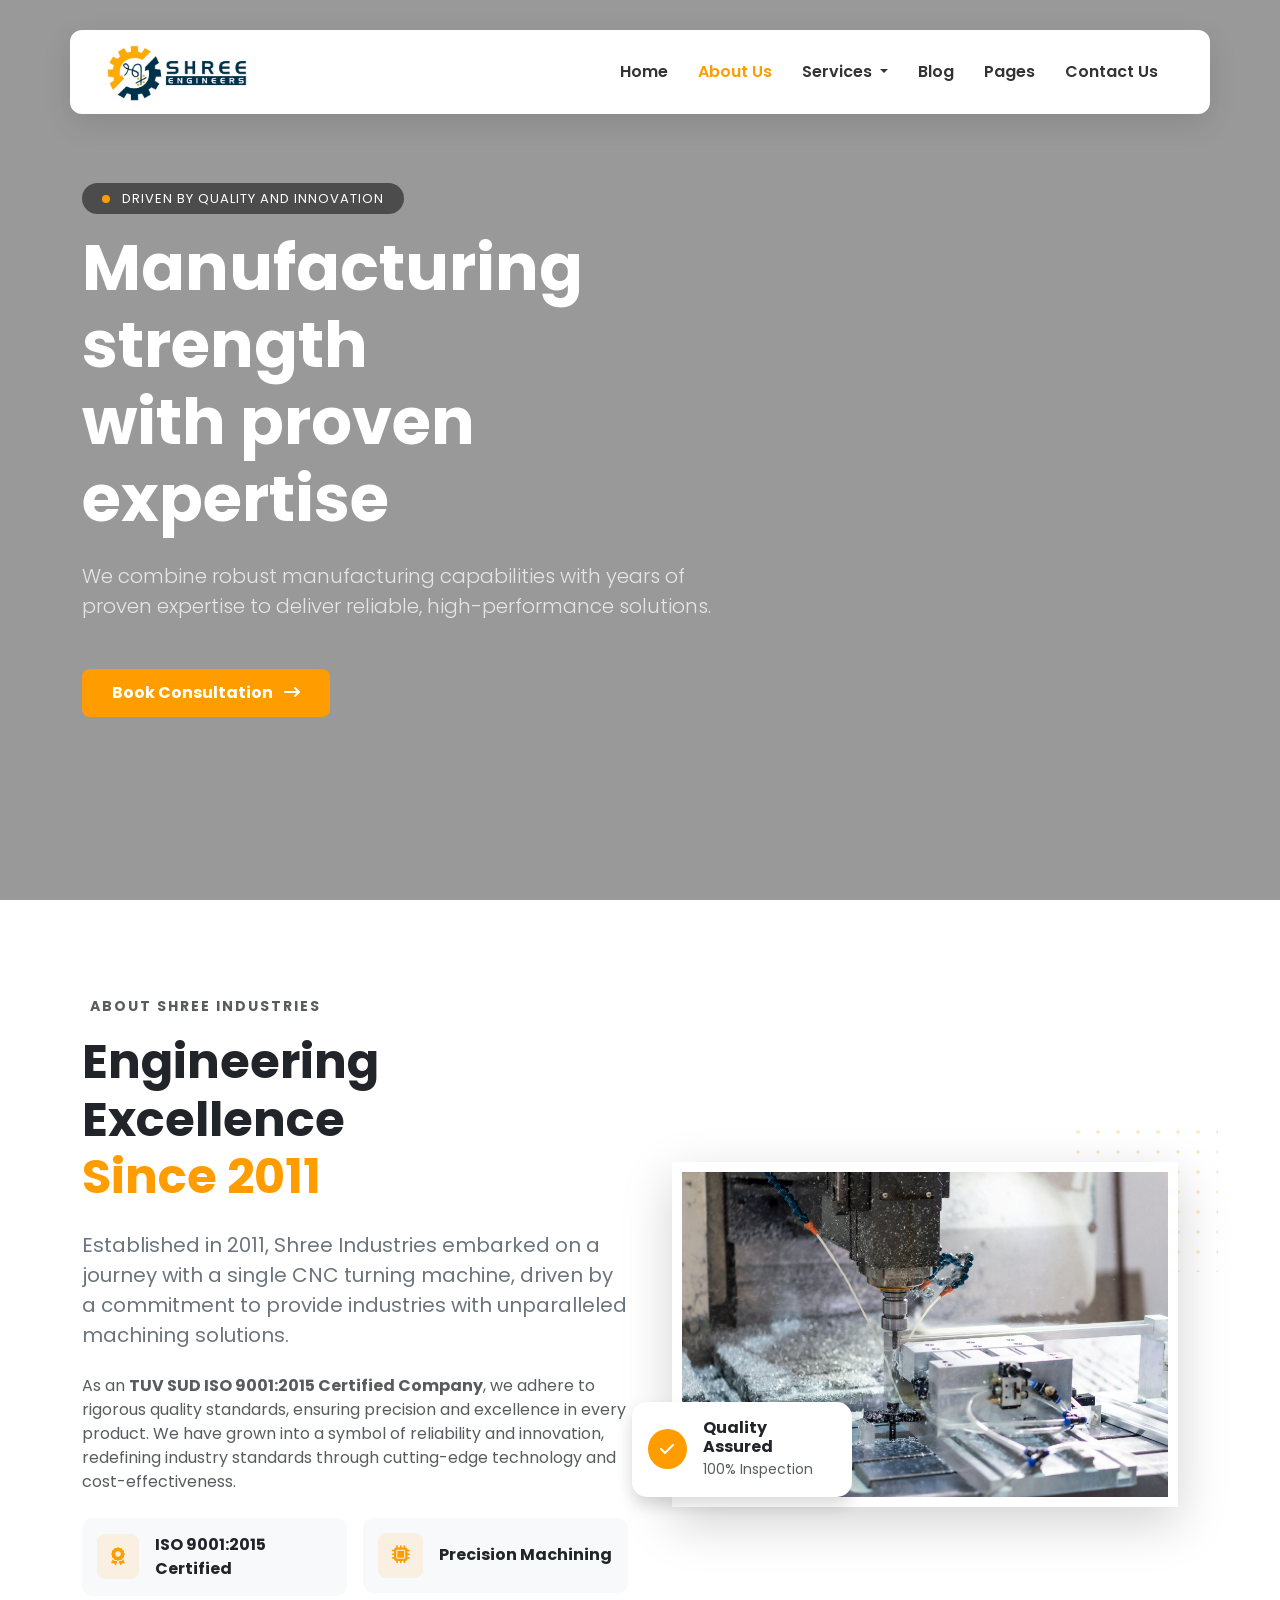
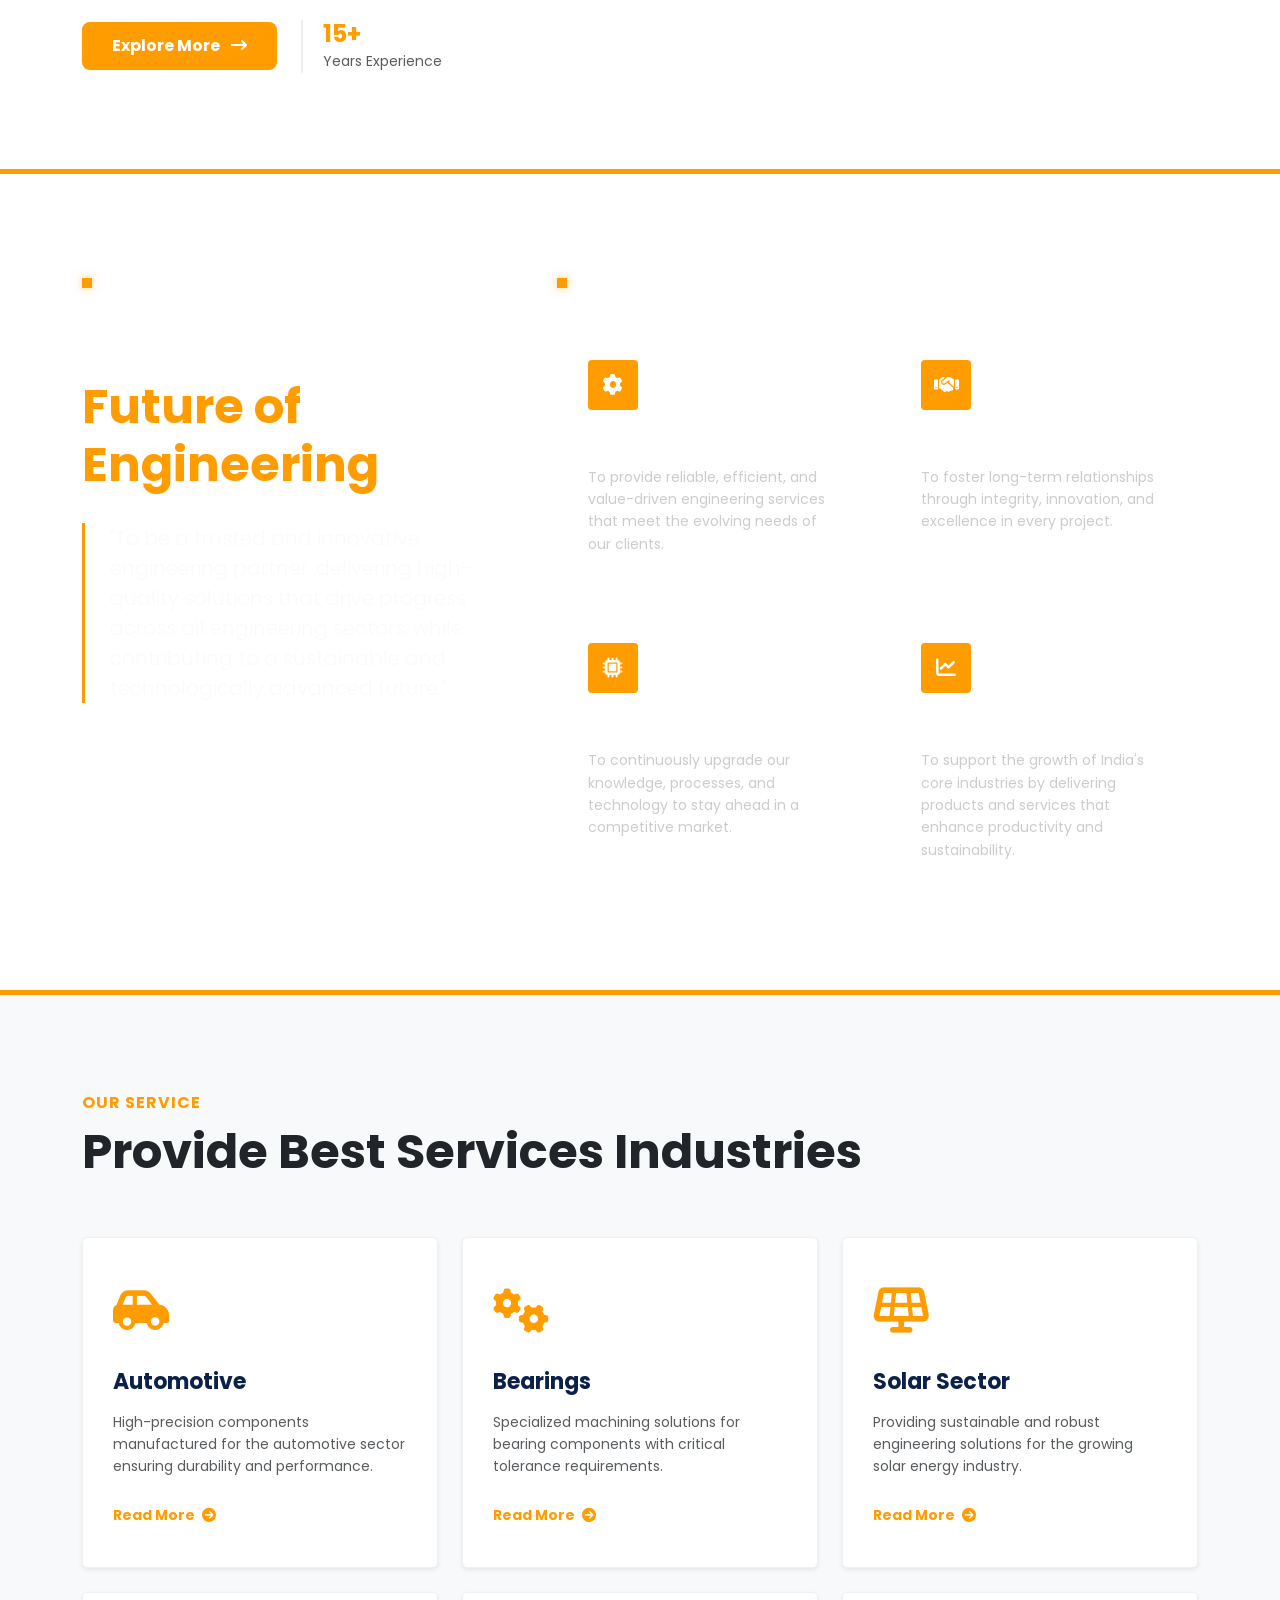
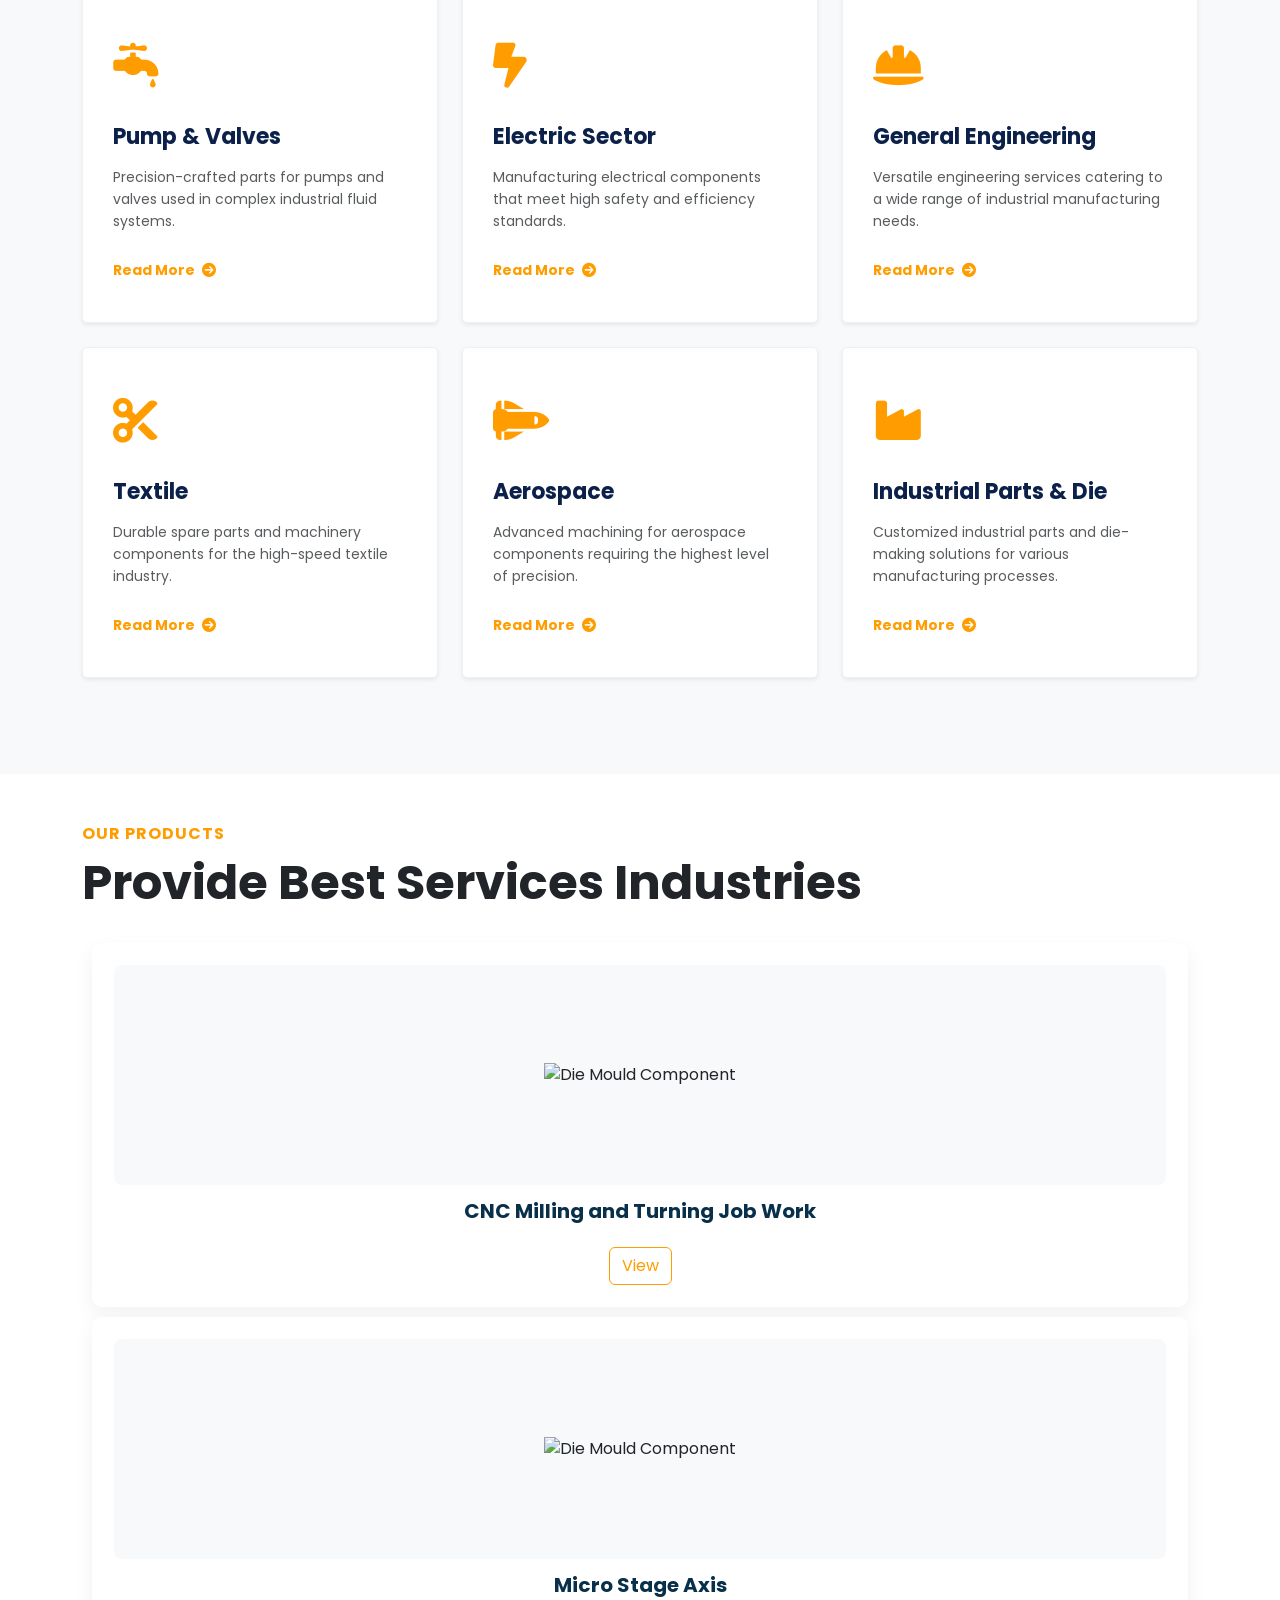
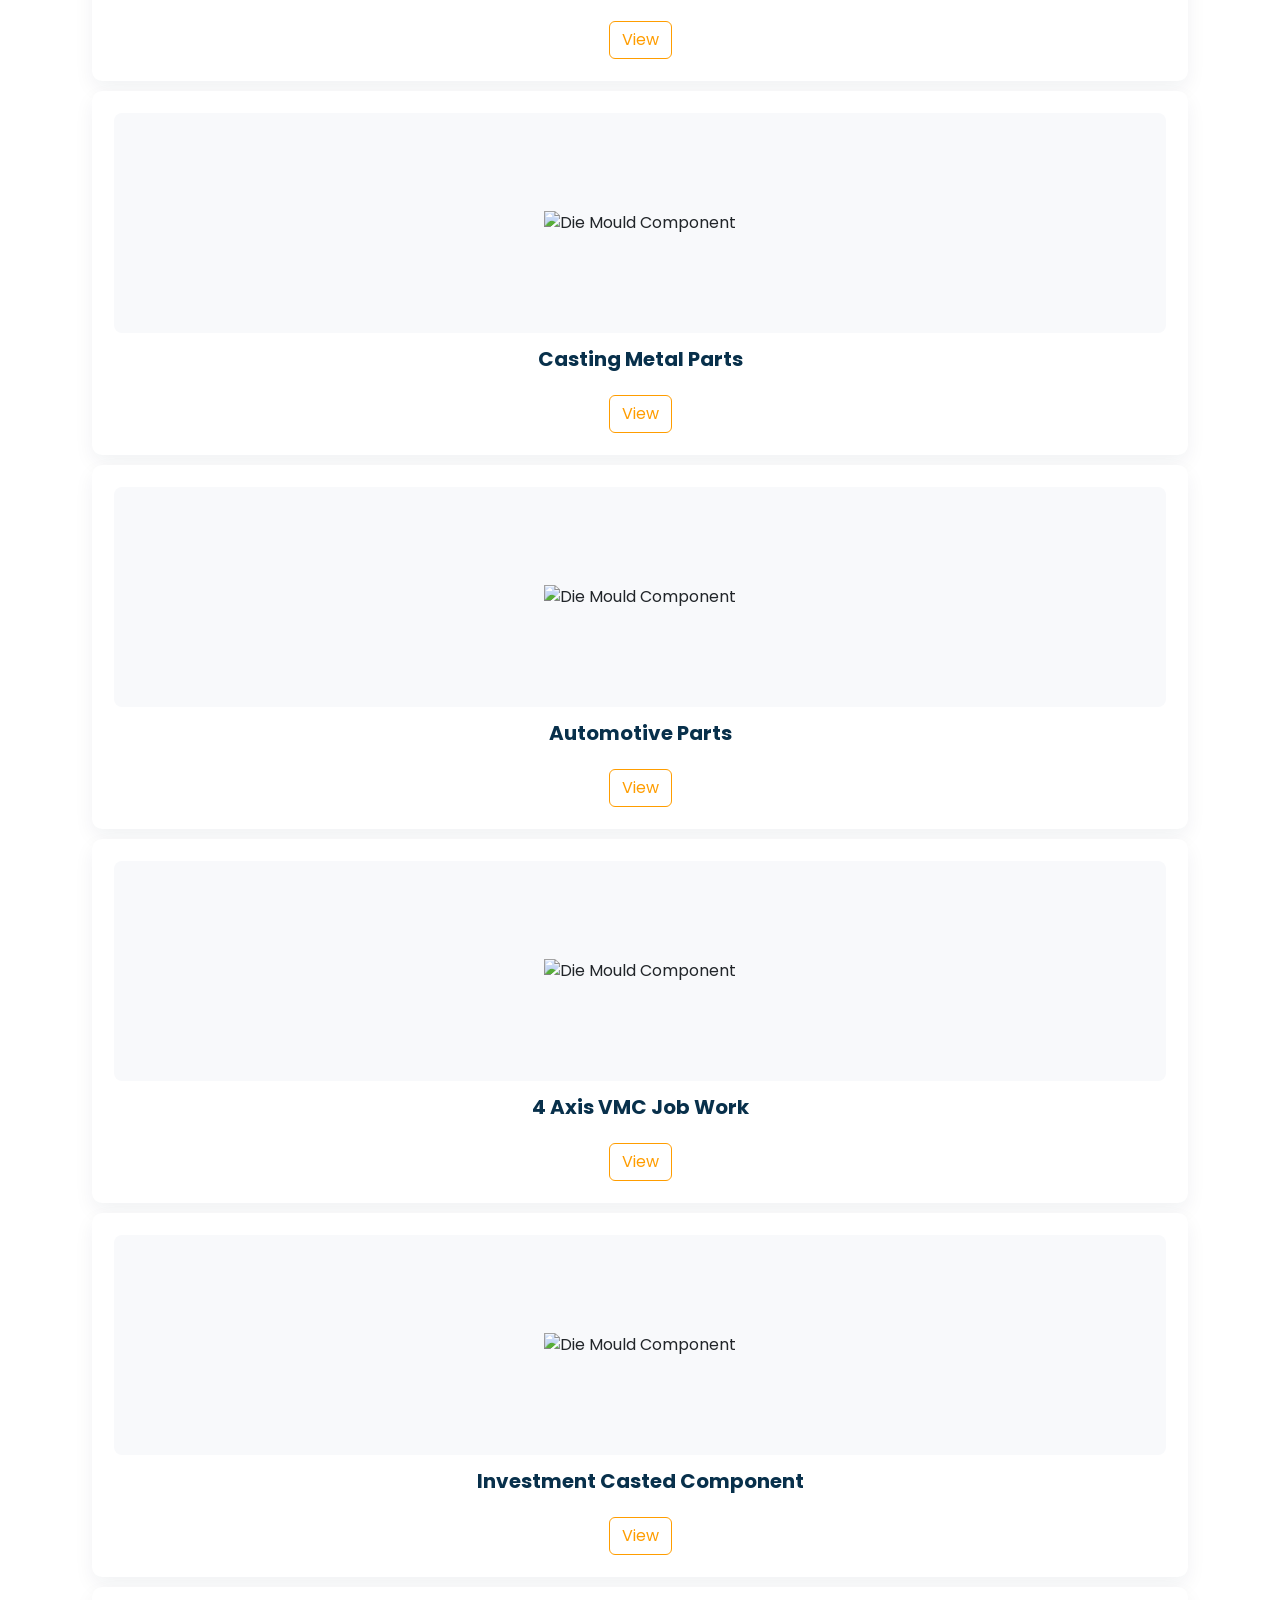
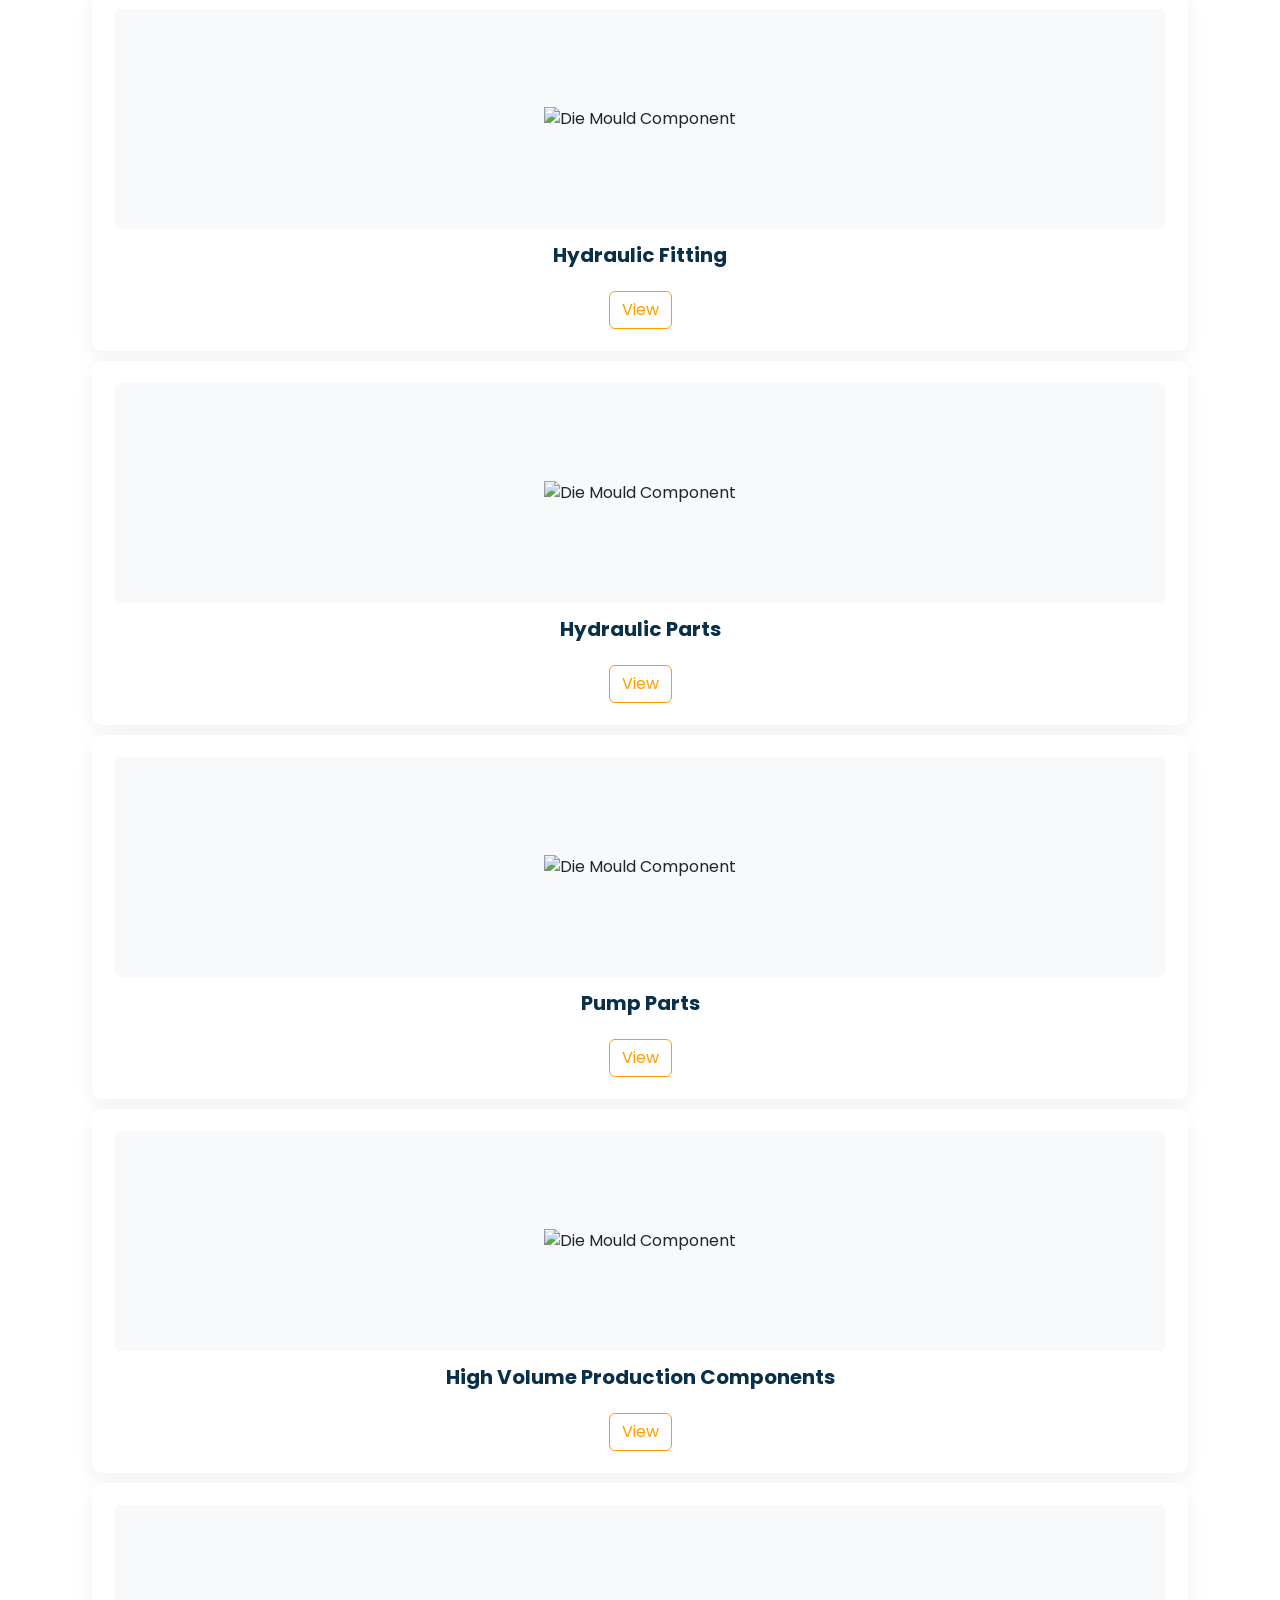
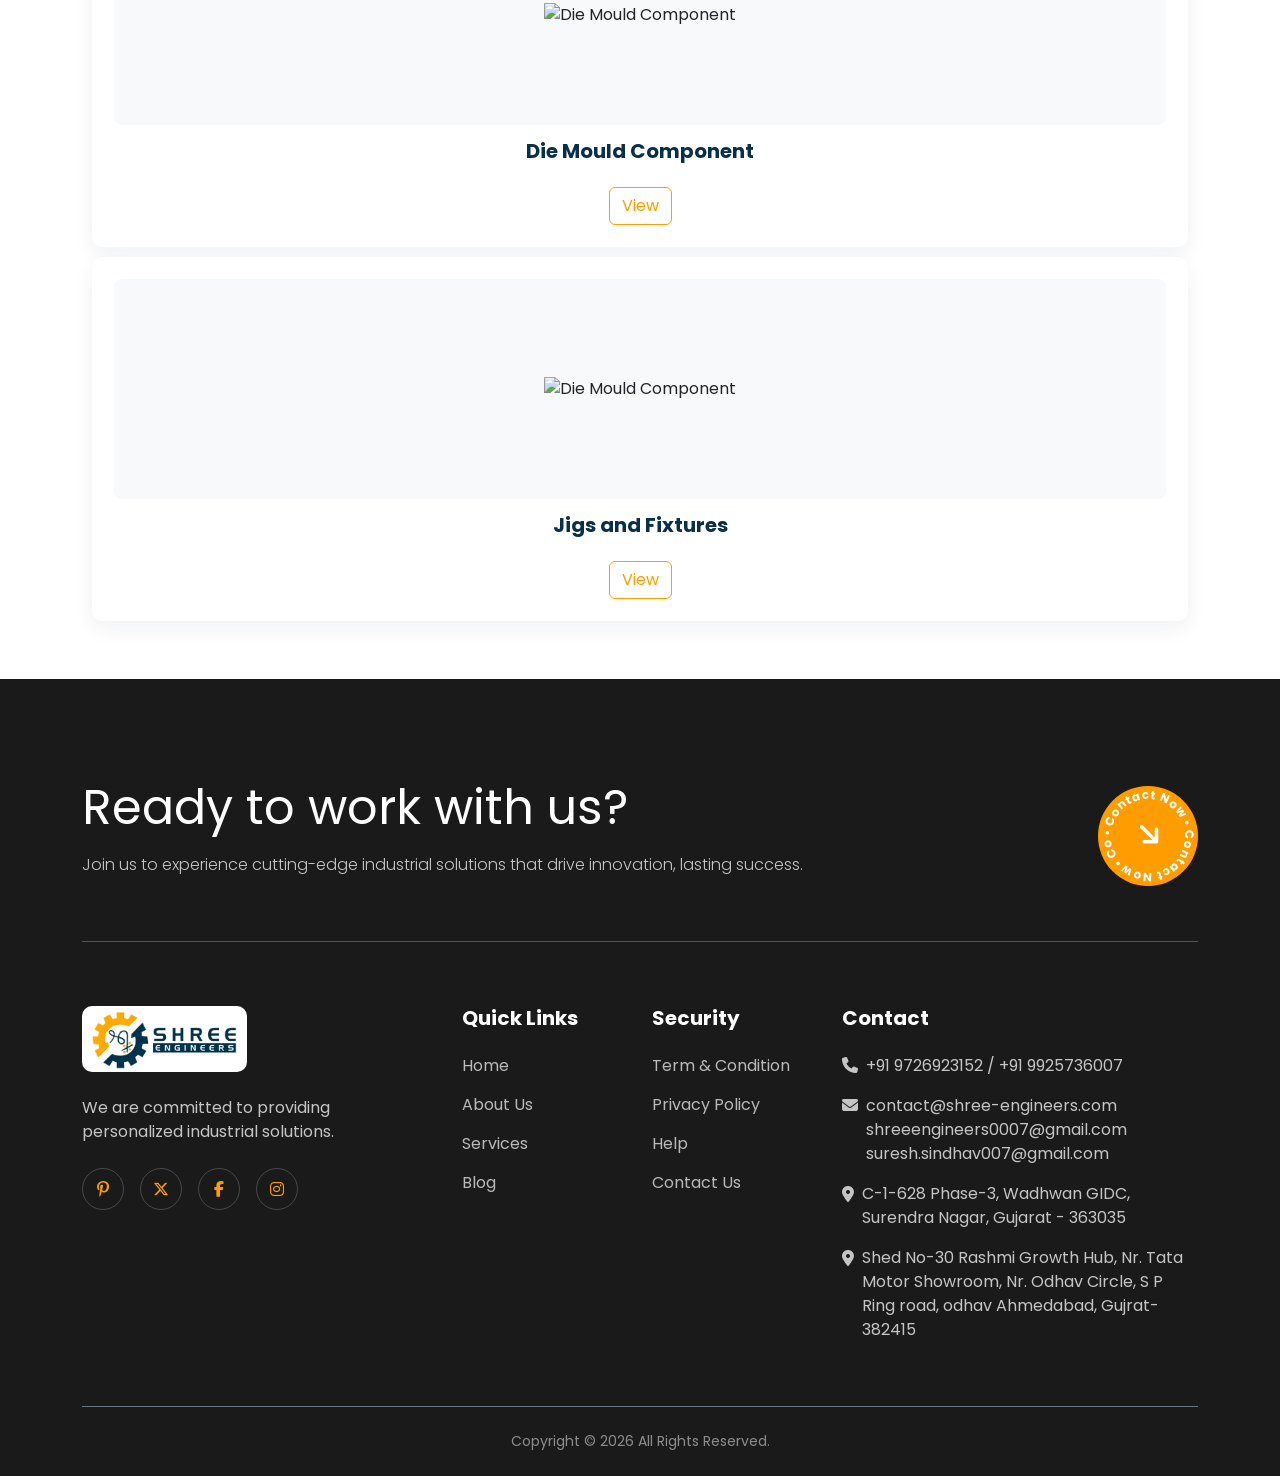
==== about_us.html @ 4083f082 "Add files via upload" ====
<!doctype html>
<html lang="en">

<head>
    <meta charset="utf-8">
    <meta http-equiv="X-UA-Compatible" content="IE=edge">
    <meta name="viewport" content="width=device-width, initial-scale=1, shrink-to-fit=no">
    <title>About Us - Shree Engineers</title>
    <link rel="icon" href="img/logoicon.jpeg" type="image/jpeg">
    <!-- Google Fonts -->
    <link href="https://fonts.googleapis.com/css2?family=Poppins:wght@300;400;600;700;800&display=swap" rel="stylesheet">
    <!-- Font Awesome -->
    <link rel="stylesheet" href="https://cdnjs.cloudflare.com/ajax/libs/font-awesome/6.5.1/css/all.min.css">
    <!-- Bootstrap 5 -->
    <link href="https://cdn.jsdelivr.net/npm/bootstrap@5.3.3/dist/css/bootstrap.min.css" rel="stylesheet">
    <!-- Custom CSS -->
    <link rel="stylesheet" href="css/style.css">
    <!-- Slick slider CSS (for responsive jQuery slider) -->
    <link rel="stylesheet" href="https://cdn.jsdelivr.net/npm/slick-carousel@1.8.1/slick/slick.css">
    <link rel="stylesheet" href="https://cdn.jsdelivr.net/npm/slick-carousel@1.8.1/slick/slick-theme.css">
    <link rel="stylesheet" href="https://cdnjs.cloudflare.com/ajax/libs/font-awesome/6.5.1/css/all.min.css">
</head>

<body>
    <!-- Hero Section Start -->
    <section class="hero-section">
        <div class="container position-relative h-100">
            <!-- Navbar -->
            <nav class="navbar navbar-expand-lg custom-navbar">
                <div class="container-fluid">
                    <a class="navbar-brand d-flex align-items-center" href="index.html">
                        <div class="logo-icon me-2">
                           <img src="img/logo.jpeg" alt="logo" class="img-fluid">
                        </div>
                    </a>
                    <button class="navbar-toggler" type="button" data-bs-toggle="collapse" data-bs-target="#mainNav">
                        <span class="navbar-toggler-icon"></span>
                    </button>
                    <div class="collapse navbar-collapse" id="mainNav">
                        <ul class="navbar-nav ms-auto mb-2 mb-lg-0">
                            <li class="nav-item">
                                <a class="nav-link" href="index.html">Home</a>
                            </li>
                            <li class="nav-item"><a class="nav-link active" href="about_us.html">About Us</a></li>
                            <li class="nav-item dropdown">
                                <a class="nav-link dropdown-toggle" href="#" data-bs-toggle="dropdown">
                                    Services
                                </a>
                                <ul class="dropdown-menu">
                                    <li><a class="dropdown-item" href="#">CNC & VMC Job Works</a></li>
                                    <li><a class="dropdown-item" href="#">CNC & VMC Machining Part</a></li>
                                    <li><a class="dropdown-item" href="#">Knurling in Knob and Roller on CNC</a></li>
                                    <li><a class="dropdown-item" href="#">Small Hole Part Turning on CNC</a></li>
                                    <li><a class="dropdown-item" href="#">CNC & VMC Precision Components Job Work</a></li>
                                    <li><a class="dropdown-item" href="#">CNC & VMC Cavity & Punch Die Mould Parts</a></li>
                                </ul>
                            </li>
                            <li class="nav-item"><a class="nav-link" href="#">Blog</a></li>
                            <li class="nav-item">
                                <a class="nav-link" href="#">Pages</a>
                            </li>
                            <li class="nav-item"><a class="nav-link pe-0" href="contact_us.html">Contact Us</a></li>
                        </ul>
                    </div>
                </div>
            </nav>
            <!-- Hero Content -->
            <div class="row align-items-center hero-content-wrapper">
                <div class="col-lg-7 col-md-10 text-white">
                    <div class="badge-pill mb-3">
                        <span class="dot-orange"></span> Driven By Quality And Innovation
                    </div>
                    <h1 class="display-3 fw-bold mb-4">
                        Manufacturing strength <br> with proven expertise
                    </h1>
                    <p class="lead mb-5 opacity-75">
                        We combine robust manufacturing capabilities with years of proven expertise to deliver reliable, high-performance solutions.
                    </p>
                    <!-- CTA Buttons -->
                    <div class="d-flex flex-wrap align-items-center gap-4">
                        <a href="#" class="btn btn-primary-orange">
                            Book Consultation <i class="fa-solid fa-arrow-right-long ms-2"></i>
                        </a>
                    </div>
                </div>
            </div>
        </div>
    </section>
    <!-- About Us Section Start -->
<!-- About Us Section Start -->
<section class="about-section py-5">
    <div class="container py-lg-5">
        <div class="row align-items-center">
            <!-- Left Side: Content -->
            <div class="col-lg-6 mb-5 mb-lg-0">
                <div class="about-content">
                    <div class="d-flex align-items-center mb-3">
                        <span class="square-orange"></span>
                        <span class="ms-2 fw-bold text-uppercase text-muted" style="letter-spacing: 2px; font-size: 14px;">About Shree Industries</span>
                    </div>
                    
                    <h2 class="display-5 fw-bold mb-4 text-dark">
                        Engineering Excellence <br> 
                        <span class="text-orange">Since 2011</span>
                    </h2>

                    <div class="about-desc mb-4">
                        <p class="lead fw-normal text-secondary mb-4">
                            Established in 2011, Shree Industries embarked on a journey with a single CNC turning machine, driven by a commitment to provide industries with unparalleled machining solutions.
                        </p>
                        <p class="text-muted">
                            As an <strong>TUV SUD ISO 9001:2015 Certified Company</strong>, we adhere to rigorous quality standards, ensuring precision and excellence in every product. We have grown into a symbol of reliability and innovation, redefining industry standards through cutting-edge technology and cost-effectiveness.
                        </p>
                    </div>

                    <!-- Modern Feature Boxes -->
                    <div class="row g-3 mb-4">
                        <div class="col-sm-6">
                            <div class="feature-item d-flex align-items-center">
                                <div class="icon-sm bg-orange-light text-orange me-3">
                                    <i class="fa-solid fa-award"></i>
                                </div>
                                <span class="fw-bold">ISO 9001:2015 Certified</span>
                            </div>
                        </div>
                        <div class="col-sm-6">
                            <div class="feature-item d-flex align-items-center">
                                <div class="icon-sm bg-orange-light text-orange me-3">
                                    <i class="fa-solid fa-microchip"></i>
                                </div>
                                <span class="fw-bold">Precision Machining</span>
                            </div>
                        </div>
                    </div>

                    <div class="d-flex align-items-center gap-4">
                        <a href="#" class="btn btn-primary-orange">
                            Explore More <i class="fa-solid fa-arrow-right-long ms-2"></i>
                        </a>
                        <div class="exp-badge">
                            <h4 class="mb-0 fw-bold text-orange">15+</h4>
                            <small class="text-muted">Years Experience</small>
                        </div>
                    </div>
                </div>
            </div>

            <!-- Right Side: Modern Image Layout -->
            <div class="col-lg-6">
                <div class="about-img-wrapper position-relative">
                    <div class="main-img-box shadow-lg">
                        <img src="img/aluminum-zheng-ji-sxtClAGwRck-unsplash.jpg" alt="CNC Machining" class="img-fluid rounded">
                    </div>
                    <!-- Decorative elements -->
                    <div class="floating-card shadow animate-up-down">
                        <div class="d-flex align-items-center p-3">
                            <div class="icon-circle bg-orange me-3">
                                <i class="fa-solid fa-check text-white"></i>
                            </div>
                            <div>
                                <h6 class="mb-0 fw-bold">Quality Assured</h6>
                                <small class="text-muted">100% Inspection</small>
                            </div>
                        </div>
                    </div>
                    <div class="bg-pattern-dots"></div>
                </div>
            </div>
        </div>
    </div>
</section>
  <!-- Modern Vision & Mission Section Start -->
    <section class="modern-vm-section py-5">
        <div class="container py-lg-5">
            <div class="row">
                <!-- Left Side: Vision Statement -->
                <div class="col-lg-5 text-white mb-5 mb-lg-0">
                    <div class="label-wrapper mb-4">
                        <div class="d-flex align-items-center mb-2">
                            <span class="square-orange"></span>
                            <span class="ms-2 fw-bold text-uppercase text-white" style="letter-spacing: 2px; font-size: 18px;">Our Vision</span>
                        </div>
                    </div>
                    <h2 class="vision-title fw-bold mb-4">
                        Empowering the <br><span class="text-orange">Future of Engineering</span>
                    </h2>
                    <div class="vision-quote-box">
                        <p class="lead text-light opacity-75">
                            "To be a trusted and innovative engineering partner, delivering high-quality solutions that drive progress across all engineering sectors, while contributing to a sustainable and technologically advanced future."
                        </p>
                    </div>
                </div>

                <!-- Right Side: Mission Grid -->
                <div class="col-lg-7">
                    <div class="row g-4">
                        <div class="col-12">
                             <div class="d-flex align-items-center mb-2">
                                <span class="square-orange"></span>
                                <span class="ms-2 fw-bold text-uppercase text-white" style="letter-spacing: 2px; font-size: 18px;">Our Mission</span>
                            </div>
                        </div>
                        <div class="col-md-6">
                            <div class="mission-card">
                                <div class="m-icon"><i class="fa-solid fa-gear"></i></div>
                                <h5>Reliability</h5>
                                <p>To provide reliable, efficient, and value-driven 
                                    engineering services that meet the evolving needs 
                                    of our clients.
                                </p>
                            </div>
                        </div>
                        <div class="col-md-6">
                            <div class="mission-card">
                                <div class="m-icon"><i class="fa-solid fa-handshake"></i></div>
                                <h5>Integrity</h5>
                                <p>
                                    To foster long-term relationships through integrity, 
                                    innovation, and excellence in every project. 
                                </p>
                            </div>
                        </div>
                        <div class="col-md-6">
                            <div class="mission-card">
                                <div class="m-icon"><i class="fa-solid fa-microchip"></i></div>
                                <h5>Upgradation</h5>
                                <p>
                                    To continuously upgrade our knowledge, 
                                    processes, and technology to stay ahead in a 
                                    competitive market.
                                </p>
                            </div>
                        </div>
                        <div class="col-md-6">
                            <div class="mission-card">
                                <div class="m-icon"><i class="fa-solid fa-chart-line"></i></div>
                                <h5>Core Growth</h5>
                                <p>
                                    To support the growth of India's core industries by 
                                    delivering products and services that enhance 
                                    productivity and sustainability.
                                </p>
                            </div>
                        </div>
                    </div>
                </div>
            </div>
        </div>
    </section>
    <!-- Services Section Start -->
<section class="services-section py-5 bg-light">
    <div class="container py-lg-5">
        <div class="row mb-5">
            <div class="col-12">
                <span class="text-orange fw-bold text-uppercase" style="letter-spacing: 1px;">Our Service</span>
                <h2 class="display-5 fw-bold text-dark mt-2">Provide Best Services Industries</h2>
            </div>
        </div>

        <div class="row g-4">
            <!-- 1. Automotive -->
            <div class="col-lg-4 col-md-6">
                <div class="service-card shadow-sm">
                    <div class="s-icon mb-4">
                        <i class="fa-solid fa-car-side"></i>
                    </div>
                    <h4 class="fw-bold">Automotive</h4>
                    <p class="text-muted">High-precision components manufactured for the automotive sector ensuring durability and performance.</p>
                    <a href="#" class="read-more">Read More <i class="fa-solid fa-circle-arrow-right ms-1"></i></a>
                </div>
            </div>

            <!-- 2. Bearings -->
            <div class="col-lg-4 col-md-6">
                <div class="service-card shadow-sm">
                    <div class="s-icon mb-4">
                        <i class="fa-solid fa-gears"></i>
                    </div>
                    <h4 class="fw-bold">Bearings</h4>
                    <p class="text-muted">Specialized machining solutions for bearing components with critical tolerance requirements.</p>
                    <a href="#" class="read-more">Read More <i class="fa-solid fa-circle-arrow-right ms-1"></i></a>
                </div>
            </div>

            <!-- 3. Solar Sector -->
            <div class="col-lg-4 col-md-6">
                <div class="service-card shadow-sm">
                    <div class="s-icon mb-4">
                        <i class="fa-solid fa-solar-panel"></i>
                    </div>
                    <h4 class="fw-bold">Solar Sector</h4>
                    <p class="text-muted">Providing sustainable and robust engineering solutions for the growing solar energy industry.</p>
                    <a href="#" class="read-more">Read More <i class="fa-solid fa-circle-arrow-right ms-1"></i></a>
                </div>
            </div>

            <!-- 4. Pump & Valves -->
            <div class="col-lg-4 col-md-6">
                <div class="service-card shadow-sm">
                    <div class="s-icon mb-4">
                        <i class="fa-solid fa-faucet-drip"></i>
                    </div>
                    <h4 class="fw-bold">Pump & Valves</h4>
                    <p class="text-muted">Precision-crafted parts for pumps and valves used in complex industrial fluid systems.</p>
                    <a href="#" class="read-more">Read More <i class="fa-solid fa-circle-arrow-right ms-1"></i></a>
                </div>
            </div>

            <!-- 5. Electric Sector -->
            <div class="col-lg-4 col-md-6">
                <div class="service-card shadow-sm">
                    <div class="s-icon mb-4">
                        <i class="fa-solid fa-bolt-lightning"></i>
                    </div>
                    <h4 class="fw-bold">Electric Sector</h4>
                    <p class="text-muted">Manufacturing electrical components that meet high safety and efficiency standards.</p>
                    <a href="#" class="read-more">Read More <i class="fa-solid fa-circle-arrow-right ms-1"></i></a>
                </div>
            </div>

            <!-- 6. General Engineering -->
            <div class="col-lg-4 col-md-6">
                <div class="service-card shadow-sm">
                    <div class="s-icon mb-4">
                        <i class="fa-solid fa-helmet-safety"></i>
                    </div>
                    <h4 class="fw-bold">General Engineering</h4>
                    <p class="text-muted">Versatile engineering services catering to a wide range of industrial manufacturing needs.</p>
                    <a href="#" class="read-more">Read More <i class="fa-solid fa-circle-arrow-right ms-1"></i></a>
                </div>
            </div>

            <!-- 7. Textile -->
            <div class="col-lg-4 col-md-6">
                <div class="service-card shadow-sm">
                    <div class="s-icon mb-4">
                        <i class="fa-solid fa-scissors"></i>
                    </div>
                    <h4 class="fw-bold">Textile</h4>
                    <p class="text-muted">Durable spare parts and machinery components for the high-speed textile industry.</p>
                    <a href="#" class="read-more">Read More <i class="fa-solid fa-circle-arrow-right ms-1"></i></a>
                </div>
            </div>

            <!-- 8. Aerospace -->
            <div class="col-lg-4 col-md-6">
                <div class="service-card shadow-sm">
                    <div class="s-icon mb-4">
                        <i class="fa-solid fa-shuttle-space"></i>
                    </div>
                    <h4 class="fw-bold">Aerospace</h4>
                    <p class="text-muted">Advanced machining for aerospace components requiring the highest level of precision.</p>
                    <a href="#" class="read-more">Read More <i class="fa-solid fa-circle-arrow-right ms-1"></i></a>
                </div>
            </div>

            <!-- 9. Industrial Parts & Die -->
            <div class="col-lg-4 col-md-6">
                <div class="service-card shadow-sm">
                    <div class="s-icon mb-4">
                        <i class="fa-solid fa-industry"></i>
                    </div>
                    <h4 class="fw-bold">Industrial Parts & Die</h4>
                    <p class="text-muted">Customized industrial parts and die-making solutions for various manufacturing processes.</p>
                    <a href="#" class="read-more">Read More <i class="fa-solid fa-circle-arrow-right ms-1"></i></a>
                </div>
            </div>
        </div>
    </div>
</section>

    <!-- Products Section (Slider) -->
    <section class="products-section py-5">
        <div class="container">
            <div class="row mb-4">
                <div class="col-12">
                <span class="text-orange fw-bold text-uppercase" style="letter-spacing: 1px;">Our Products</span>
                <h2 class="display-5 fw-bold text-dark mt-2">Provide Best Services Industries</h2>
            </div>
            </div>

            <div class="products-slider">
                <div class="product-card">
                    <div class="product-media">
                        <img src="https://images.unsplash.com/photo-1581091226825-a6a2a5aee158?ixlib=rb-4.0.3&auto=format&fit=crop&w=1920&q=80" alt="Die Mould Component">
                    </div>
                    <div class="product-body">
                        <h5>CNC Milling and Turning Job Work</h5>
                        <a href="#" class="btn btn-outline-primary mt-3">View</a>
                    </div>
                </div>

                <div class="product-card">
                    <div class="product-media">
                        <img src="https://images.unsplash.com/photo-1581091226825-a6a2a5aee158?ixlib=rb-4.0.3&auto=format&fit=crop&w=1920&q=80" alt="Die Mould Component">
                    </div>
                    <div class="product-body">
                        <h5>Micro Stage Axis</h5>
                        <a href="#" class="btn btn-outline-primary mt-3">View</a>
                    </div>
                </div>

                <div class="product-card">
                    <div class="product-media">
                        <img src="https://images.unsplash.com/photo-1581091226825-a6a2a5aee158?ixlib=rb-4.0.3&auto=format&fit=crop&w=1920&q=80" alt="Die Mould Component">
                    </div>
                    <div class="product-body">
                        <h5>Casting Metal Parts</h5>
                        <a href="#" class="btn btn-outline-primary mt-3">View</a>
                    </div>
                </div>

                <div class="product-card">
                    <div class="product-media">
                        <img src="https://images.unsplash.com/photo-1581091226825-a6a2a5aee158?ixlib=rb-4.0.3&auto=format&fit=crop&w=1920&q=80" alt="Die Mould Component">
                    </div>
                    <div class="product-body">
                        <h5>Automotive Parts</h5>
                        <a href="#" class="btn btn-outline-primary mt-3">View</a>
                    </div>
                </div>
                <div class="product-card">
                    <div class="product-media">
                        <img src="https://images.unsplash.com/photo-1581091226825-a6a2a5aee158?ixlib=rb-4.0.3&auto=format&fit=crop&w=1920&q=80" alt="Die Mould Component">
                    </div>
                    <div class="product-body">
                        <h5>4 Axis VMC Job Work</h5>
                        <a href="#" class="btn btn-outline-primary mt-3">View</a>
                    </div>
                </div>

                <div class="product-card">
                    <div class="product-media">
                        <img src="https://images.unsplash.com/photo-1581091226825-a6a2a5aee158?ixlib=rb-4.0.3&auto=format&fit=crop&w=1920&q=80" alt="Die Mould Component">
                    </div>
                    <div class="product-body">
                        <h5>Investment Casted Component</h5>
                        <a href="#" class="btn btn-outline-primary mt-3">View</a>
                    </div>
                </div>

                <div class="product-card">
                    <div class="product-media">
                        <img src="https://images.unsplash.com/photo-1581091226825-a6a2a5aee158?ixlib=rb-4.0.3&auto=format&fit=crop&w=1920&q=80" alt="Die Mould Component">
                    </div>
                    <div class="product-body">
                        <h5>Hydraulic Fitting</h5>
                        <a href="#" class="btn btn-outline-primary mt-3">View</a>
                    </div>
                </div>

                <div class="product-card">
                    <div class="product-media">
                        <img src="https://images.unsplash.com/photo-1581091226825-a6a2a5aee158?ixlib=rb-4.0.3&auto=format&fit=crop&w=1920&q=80" alt="Die Mould Component">
                    </div>
                    <div class="product-body">
                        <h5>Hydraulic Parts</h5>
                        <a href="#" class="btn btn-outline-primary mt-3">View</a>
                    </div>
                </div>
                <div class="product-card">
                    <div class="product-media">
                        <img src="https://images.unsplash.com/photo-1581091226825-a6a2a5aee158?ixlib=rb-4.0.3&auto=format&fit=crop&w=1920&q=80" alt="Die Mould Component">
                    </div>
                    <div class="product-body">
                        <h5>Pump Parts</h5>
                        <a href="#" class="btn btn-outline-primary mt-3">View</a>
                    </div>
                </div>

                <div class="product-card">
                    <div class="product-media">
                        <img src="https://images.unsplash.com/photo-1581091226825-a6a2a5aee158?ixlib=rb-4.0.3&auto=format&fit=crop&w=1920&q=80" alt="Die Mould Component">
                    </div>
                    <div class="product-body">
                        <h5>High Volume Production Components</h5>
                        <a href="#" class="btn btn-outline-primary mt-3">View</a>
                    </div>
                </div>

                <div class="product-card">
                    <div class="product-media">
                        <img src="https://images.unsplash.com/photo-1581091226825-a6a2a5aee158?ixlib=rb-4.0.3&auto=format&fit=crop&w=1920&q=80" alt="Die Mould Component">
                    </div>
                    <div class="product-body">
                        <h5>Die Mould Component</h5>
                        <a href="#" class="btn btn-outline-primary mt-3">View</a>
                    </div>
                </div>

                <div class="product-card">
                    <div class="product-media">
                        <img src="https://images.unsplash.com/photo-1581091226825-a6a2a5aee158?ixlib=rb-4.0.3&auto=format&fit=crop&w=1920&q=80" alt="Die Mould Component">
                    </div>
                    <div class="product-body">
                        <h5>Jigs and Fixtures</h5>
                        <a href="#" class="btn btn-outline-primary mt-3">View</a>
                    </div>
                </div>
            </div>
        </div>
    </section>
    
<!-- Footer Section Start -->
<footer class="footer-main">
    <div class="container">
        <!-- Top CTA Section -->
        <div class="row align-items-center mb-5">
            <div class="col-lg-8 text-white mb-4 mb-lg-0">
                <h2 class="display-5 fw-normal mb-3">Ready to work with us?</h2>
                <p class="opacity-75 lead" style="font-size: 16px;">Join us to experience cutting-edge industrial solutions that drive innovation, lasting success.</p>
            </div>
            <div class="col-lg-4 d-flex justify-content-lg-end justify-content-start">
                <!-- Rotating Contact Circle -->
                <div class="contact-circle-wrapper">
                    <div class="contact-circle">
                        <svg viewBox="0 0 100 100">
                            <defs>
                                <path id="textCircle" d="M 50, 50 m -37, 0 a 37,37 0 1,1 74,0 a 37,37 0 1,1 -74,0"></path>
                            </defs>
                            <text font-size="12" fill="white" font-weight="bold">
                                <textPath xlink:href="#textCircle">
                                    • Contact Now • Contact Now • Contact Now 
                                </textPath>
                            </text>
                        </svg>
                        <div class="arrow-icon">
                            <i class="fa-solid fa-arrow-right rotate-45"></i>
                        </div>
                    </div>
                </div>
            </div>
        </div>

        <hr class="footer-divider">

        <!-- Main Footer Links -->
        <div class="row py-5 g-4">
            <!-- Brand Column -->
            <div class="col-lg-4 col-md-6">
                <div class="footer-brand">
                    <img src="img/logo.jpeg" alt="Logo" class="footer-logo mb-4">
                    <p class="text-white opacity-75 mb-4 pe-lg-5">We are committed to providing personalized industrial solutions.</p>
                    <div class="social-icons-footer d-flex gap-3">
                        <a href="#"><i class="fa-brands fa-pinterest-p"></i></a>
                        <a href="#"><i class="fa-brands fa-x-twitter"></i></a>
                        <a href="#"><i class="fa-brands fa-facebook-f"></i></a>
                        <a href="#"><i class="fa-brands fa-instagram"></i></a>
                    </div>
                </div>
            </div>

            <!-- Quick Links -->
            <div class="col-lg-2 col-md-6">
                <h5 class="fw-bold mb-4">Quick Links</h5>
                <ul class="footer-links list-unstyled">
                    <li><a href="#">Home</a></li>
                    <li><a href="#">About Us</a></li>
                    <li><a href="#">Services</a></li>
                    <li><a href="#">Blog</a></li>
                </ul>
            </div>

            <!-- Security Links -->
            <div class="col-lg-2 col-md-6">
                <h5 class="fw-bold mb-4">Security</h5>
                <ul class="footer-links list-unstyled">
                    <li><a href="#">Term & Condition</a></li>
                    <li><a href="#">Privacy Policy</a></li>
                    <li><a href="#">Help</a></li>
                    <li><a href="#">Contact Us</a></li>
                </ul>
            </div>

            <!-- Contact Info -->
            <div class="col-lg-4 col-md-6">
                <h5 class="fw-bold mb-4">Contact</h5>
                <ul class="footer-contact-list list-unstyled">
                    <li class="mb-3">
                        <a href="#" class="text-white text-decoration-none opacity-75">
                            <i class="fa-solid fa-phone me-2"></i>+91 9726923152  / +91 9925736007

                        </a>
                    </li>
                    <li class="mb-3">
                        <a href="mailto:Info@Domainname.Com" class="text-white opacity-75 text-decoration-none">
                            <i class="fa-solid fa-envelope me-2"></i>contact@shree-engineers.com <br>
                            <i class="fa-solid fa-envelope me-2" style="visibility: hidden;"></i>shreeengineers0007@gmail.com <br>
                            <i class="fa-solid fa-envelope me-2" style="visibility: hidden;"></i>suresh.sindhav007@gmail.com
                        </a>
                    </li>
                    <li class="mb-3 opacity-75 d-flex align-items-start">
                        <i class="fa-solid fa-map-marker-alt me-2 mt-1"></i>
                        <span>
                           C-1-628 Phase-3, Wadhwan GIDC, Surendra Nagar, Gujarat - 363035
                        </span>
                    </li>
                    <li class="mb-3 opacity-75 d-flex align-items-start">
                        <i class="fa-solid fa-map-marker-alt me-2 mt-1"></i>
                        <span>
                            Shed No-30 Rashmi Growth Hub, Nr. Tata Motor 
                            Showroom, Nr. Odhav Circle, S P Ring road, 
                            odhav Ahmedabad, Gujrat-382415
                        </span>
                    </li>
                </ul>
            </div>
        </div>

        <!-- Copyright -->
        <div class="footer-bottom border-top border-secondary py-4 text-center">
            <p class="mb-0 opacity-50 small">Copyright © 2026 All Rights Reserved.</p>
        </div>
    </div>
</footer>
    <!-- Scripts -->
    <script src="https://code.jquery.com/jquery-3.7.1.min.js"></script>
    <script src="https://cdn.jsdelivr.net/npm/bootstrap@5.3.3/dist/js/bootstrap.bundle.min.js"></script>
    <!-- Slick JS -->
    <script src="https://cdn.jsdelivr.net/npm/slick-carousel@1.8.1/slick/slick.min.js"></script>
    <!-- Main JS -->
    <script src="js/main.js"></script>
</body>

</html>
---- css/style.css ----
:root {
    --primary-orange: #ff9d00;
    --dark-bg: #1a1a1a;
    --text-white: #ffffff;
}

html{
    scroll-behavior: smooth;
}

body {
    font-family: 'Poppins', sans-serif;
    margin: 0;
    padding: 0;
    overflow-x: hidden;
}

/* Hero Section Styling */
.hero-section {
    position: relative;
    height: 100vh;
    min-height: 800px;
    background: linear-gradient(rgba(0, 0, 0, 0.4), rgba(0, 0, 0, 0.4)), 
                url('https://images.unsplash.com/photo-1581091226825-a6a2a5aee158?ixlib=rb-4.0.3&auto=format&fit=crop&w=1920&q=80');
    background-size: cover;
    background-position: center;
    background-attachment: fixed;
    display: flex;
    align-items: center;
}

/* Custom Navbar */
.custom-navbar {
    position: absolute;
    top: 30px;
    left: 0;
    right: 0;
    background: #fff;
    border-radius: 12px;
    padding: 5px 25px;
    z-index: 1000;
    box-shadow: 0 10px 30px rgba(0,0,0,0.1);
}

.logo-icon {
    width: 140px;
    display: flex;
    align-items: center;
    justify-content: center;
}

.dot { 
    color: var(--primary-orange); 
}

.navbar-nav .nav-link {
    color: #333 !important;
    font-weight: 600;
    padding: 10px 15px !important;
}

.navbar-nav .nav-link.active, 
.navbar-nav .nav-link:hover {
    color: var(--primary-orange) !important;
}

/* Hero Content */
.hero-content-wrapper {
    height: 100%;
}

.badge-pill {
    background: rgba(0, 0, 0, 0.5);
    display: inline-block;
    padding: 6px 20px;
    border-radius: 50px;
    font-size: 13px;
    text-transform: uppercase;
    letter-spacing: 1px;
}

.dot-orange {
    height: 8px;
    width: 8px;
    background-color: var(--primary-orange);
    border-radius: 50%;
    display: inline-block;
    margin-right: 8px;
}

h1 {
    line-height: 1.1;
    font-size: 4.5rem;
}

/* Buttons */
.btn-primary-orange {
    background-color: var(--primary-orange);
    border: none;
    color: white;
    padding: 12px 30px;
    border-radius: 8px;
    font-weight: 700;
    transition: 0.3s;
}

.btn-primary-orange:hover {
    background-color: #e68a00;
    color: white;
    transform: translateY(-3px);
}


/* ================= DROPDOWN FIX ================= */

/* Default hidden state (IMPORTANT: no display:block globally) */
.navbar .dropdown-menu {
    opacity: 0;
    visibility: hidden;
    transform: translateY(15px);
    transition: all 0.3s ease;
    border-radius: 10px;
    border: none;
    box-shadow: 0 10px 25px rgba(0,0,0,0.1);
}

/* --- Modern About Section Styles --- */
.about-section {
    background-color: #ffffff;
    position: relative;
    overflow: hidden;
}

.text-orange { color: var(--primary-orange) !important; }
.bg-orange { background-color: var(--primary-orange) !important; }
.bg-orange-light { background-color: rgba(255, 157, 0, 0.1); }

.icon-sm {
    width: 45px;
    height: 45px;
    display: flex;
    align-items: center;
    justify-content: center;
    border-radius: 8px;
    font-size: 18px;
}

.feature-item {
    background: #f8f9fa;
    padding: 15px;
    border-radius: 10px;
    transition: 0.3s;
}

.feature-item:hover {
    background: #fff;
    box-shadow: 0 5px 15px rgba(0,0,0,0.05);
}

.exp-badge {
    border-left: 2px solid #eee;
    padding-left: 20px;
}

/* Image Styling */
.about-img-wrapper {
    padding: 20px;
    z-index: 1;
}

.main-img-box img {
    border-radius: 20px;
    border: 10px solid #fff;
}

.floating-card {
    position: absolute;
    bottom: 30px;
    left: -20px;
    background: #fff;
    border-radius: 15px;
    width: 220px;
    z-index: 2;
}

.icon-circle {
    width: 40px;
    height: 40px;
    border-radius: 50%;
    display: flex;
    align-items: center;
    justify-content: center;
}

/* Decoration Background Dots */
.bg-pattern-dots {
    position: absolute;
    top: -20px;
    right: -20px;
    width: 150px;
    height: 150px;
    background-image: radial-gradient(#ff9d00 2px, transparent 2px);
    background-size: 20px 20px;
    z-index: -1;
    opacity: 0.2;
}

/* Simple Animation */
@keyframes float {
    0% { transform: translateY(0px); }
    50% { transform: translateY(-15px); }
    100% { transform: translateY(0px); }
}

.animate-up-down {
    animation: float 4s ease-in-out infinite;
}

/* Responsive Fixes */
@media (max-width: 991px) {
    .floating-card {
        left: 20px;
        bottom: 20px;
    }
    .about-img-wrapper {
        margin-top: 50px;
    }
}
/* --- Services Section Styles --- */
.services-section {
    background-color: #fcfcfc;
}

.service-card {
    background: #fff;
    padding: 40px 30px;
    border-radius: 5px;
    height: 100%;
    transition: all 0.4s ease;
    border: 1px solid #f0f0f0;
}

.service-card:hover {
    transform: translateY(-10px);
    box-shadow: 0 15px 35px rgba(0,0,0,0.1) !important;
}

.service-card .s-icon {
    font-size: 45px;
    color: var(--primary-orange);
    display: inline-block;
}

.service-card h4 {
    font-size: 22px;
    margin-bottom: 15px;
    color: #0c214a; /* Image wala dark blue shade */
}

.service-card p {
    font-size: 14px;
    line-height: 1.6;
    margin-bottom: 25px;
}

.service-card .read-more {
    text-decoration: none;
    color: var(--primary-orange);
    font-weight: 700;
    font-size: 14px;
    transition: 0.3s;
}

.service-card .read-more:hover {
    letter-spacing: 0.5px;
    color: #e68a00;
}

/* Icons for the image look */
.service-card .s-icon i {
    transition: 0.3s;
}

.service-card:hover .s-icon i {
    transform: scale(1.1);
}

/* --- Professional Footer Styles --- */
.footer-main {
    background-color: #1a1a1a;
    color: #ffffff;
    padding-top: 100px;
    position: relative;
    overflow: hidden;
}

/* Industrial Background Overlay (Left Side) */
.footer-main::before {
    content: '';
    position: absolute;
    bottom: 0;
    left: 0;
    width: 100%;
    height: 100%;
    background: url('https://images.unsplash.com/photo-1504917595217-d4dc5ebe6122?ixlib=rb-4.0.3&auto=format&fit=crop&w=1920&q=80') no-repeat center center;
    background-size: cover;
    opacity: 0.1; 
    z-index: 0;
    filter: grayscale(1);
}

.footer-main .container {
    position: relative;
    z-index: 1;
}

.footer-logo {
    max-width: 165px;
    padding: 0 10px;
    background: #fff;
    border-radius: 10px;
}

/* Rotating "Contact Now" Circle */
.contact-circle-wrapper {
    position: relative;
}

.contact-circle {
    width: 100px;
    height: 100px;
    background-color: var(--primary-orange);
    border-radius: 50%;
    display: flex;
    align-items: center;
    justify-content: center;
    cursor: pointer;
    transition: 0.4s;
}

.contact-circle svg {
    width: 100%;
    height: 100%;
    animation: rotateText 12s linear infinite;
}

@keyframes rotateText {
    from { transform: rotate(0deg); }
    to { transform: rotate(360deg); }
}

.arrow-icon {
    position: absolute;
    font-size: 28px;
}

.rotate-45 {
    transform: rotate(45deg);
}

.footer-divider {
    border-color: rgba(var(--bs-secondary-rgb),var(--bs-border-opacity))!important;
}

/* Links Style */
.footer-links li {
    margin-bottom: 15px;
}

.footer-links li a {
    color: rgba(255, 255, 255, 0.7);
    text-decoration: none;
    transition: 0.3s;
}

.footer-links li a:hover {
    color: var(--primary-orange);
    padding-left: 5px;
}

/* Social Icons Footer */
.social-icons-footer a {
    width: 42px;
    height: 42px;
    border: 1px solid rgba(255, 255, 255, 0.2);
    border-radius: 50%;
    display: flex;
    align-items: center;
    justify-content: center;
    color: var(--primary-orange);
    text-decoration: none;
    transition: 0.3s;
}

.social-icons-footer a:hover {
    background: var(--primary-orange);
    color: #fff;
    border-color: var(--primary-orange);
    transform: translateY(-5px);
}

/* Responsive Adjustments */
@media (max-width: 991px) {
    .footer-main {
        padding-top: 60px;
        text-align: left;
    }
    .contact-circle {
        width: 80px;
        height: 80px;
    }
    .footer-main::before {
        width: 100%;
        opacity: 0.05;
    }
    .arrow-icon {
        font-size: 24px;
    }
}


/* Desktop hover only */
@media (min-width: 992px) {
    .navbar .dropdown:hover .dropdown-menu {
        display: block;
        opacity: 1;
        visibility: visible;
        transform: translateY(0);
    }
}

/* Dropdown items */
.dropdown-item {
    padding: 10px 20px;
    font-weight: 500;
    transition: 0.2s;
}

.dropdown-item:hover {
    background-color: var(--primary-orange);
    color: #fff;
}





/* --- Modern Vision & Mission New Look --- */
.modern-vm-section {
    position: relative;
    background-image: linear-gradient(rgba(0, 0, 0, 0.88), rgba(0, 0, 0, 0.88)), 
                      url('https://images.unsplash.com/photo-1504917595217-d4dc5ebe6122?ixlib=rb-4.0.3&auto=format&fit=crop&w=1920&q=80');
    background-size: cover;
    background-position: center;
    background-attachment: fixed; /* Parallax effect */
    border-top: 5px solid var(--primary-orange);
     border-bottom: 5px solid var(--primary-orange);
}

.vision-title {
    font-size: 3rem;
    line-height: 1.2;
}

.vision-quote-box {
    border-left: 3px solid var(--primary-orange);
    padding-left: 25px;
    margin-top: 30px;
}

.mission-card {
    background: rgba(255, 255, 255, 0.05);
    backdrop-filter: blur(8px);
    padding: 30px;
    border-radius: 4px;
    border: 1px solid rgba(255, 255, 255, 0.1);
    height: 100%;
    transition: all 0.3s ease;
    border-bottom: 3px solid transparent;
}

.mission-card:hover {
    background: rgba(255, 255, 255, 0.08);
    transform: translateY(-8px);
    border-bottom: 3px solid var(--primary-orange);
}

.m-icon {
    width: 50px;
    height: 50px;
    background: var(--primary-orange);
    color: #fff;
    display: flex;
    align-items: center;
    justify-content: center;
    border-radius: 4px;
    margin-bottom: 20px;
    font-size: 20px;
}

.mission-card h5 {
    color: #fff;
    font-weight: 700;
    margin-bottom: 12px;
}

.mission-card p {
    color: #ccc;
    font-size: 14px;
    line-height: 1.6;
    margin-bottom: 0;
}

/* Matching UI square bullets from About Us */
.modern-vm-section .square-orange {
    width: 10px;
    height: 10px;
    background-color: var(--primary-orange);
    display: inline-block;
    box-shadow: 0 0 10px rgba(255, 157, 0, 0.5);
}

/* Mobile Adjustments */
@media (max-width: 991px) {
    .vision-title {
        font-size: 2.2rem;
    }
    .modern-vm-section {
        background-attachment: scroll; /* Mobile smooth scrolling */
    }
}

/* ================= RESPONSIVE ================= */

@media (max-width: 991px) {
    h1 { font-size: 3rem; }
    .custom-navbar { width: 95%; margin: 0 auto; }

    /* Reset for mobile (Bootstrap click works) */
    .navbar .dropdown-menu {
        display: none;
        opacity: 1;
        visibility: visible;
        transform: none;
    }

    .navbar .dropdown.show .dropdown-menu {
        display: block;
    }

    .dropdown-menu.show {
        display: block !important;
    }
  
}

@media (max-width: 768px) {
    .hero-section{
        min-height: 100vh;
    }
    .hero-content-wrapper{
        padding-top: 25%;
    }
    h1 { font-size: 2.5rem; }
    
    /* .logo-icon {
        width: 110px;
    } */

    .custom-navbar{
        top: 20px;
    }
    .footer-main .col-lg-8.text-white.mb-4.mb-lg-0{
        text-align: center;
    }
    .footer-main .col-lg-4.d-flex.justify-content-lg-end.justify-content-start{
        justify-content: center !important;
    }

    .footer-main .row.py-5.g-4{
        text-align: center;
        padding-top: 2rem !important;
        padding-bottom: 2rem !important;
    }
    .footer-main  p.text-white.opacity-75.mb-4.pe-lg-5{
        text-align: center;
    }
    .social-icons-footer.d-flex.gap-3 {
        justify-content: center;
    }
        
}

/* ===================== PRODUCTS SLIDER ===================== */
.products-section {
    --card-bg: #ffffff;
    overflow-x: hidden;
}

.products-slider {
    display: block;
}

.product-card {
    background: var(--card-bg);
    padding: 22px;
    border-radius: 10px;
    text-align: center;
    margin: 10px;
    box-shadow: 0 8px 20px rgba(18,38,63,0.06);
}

.product-media {
    height: 220px;
    display: flex;
    align-items: center;
    justify-content: center;
    overflow: hidden;
    border-radius: 8px;
    background: #f8f9fb;
}

.product-media img {
    max-width: 100%;
    max-height: 100%;
    object-fit: cover;
}

.product-body h5 {
    margin-top: 14px;
    font-weight: 700;
    color: #08304b;
}

.products-section .btn-outline-primary {
    border-color: var(--primary-orange);
    color: var(--primary-orange);
}

.products-section .btn-outline-primary:hover {
    background: var(--primary-orange);
    color: #fff;
    border-color: var(--primary-orange);
}

.slick-prev:before, .slick-next:before {
    color: var(--primary-orange);
    font-size: 28px;
}

/* Center dots color */
.slick-dots li.slick-active button:before {
    color: var(--primary-orange) !important;
}

@media (max-width: 768px) {
    .product-media { height: 160px; }
}

@media (max-width: 575px) {
    .dropdown-item{
        font-size: 14px;
        white-space: normal !important;
        word-break: break-word;
    }
    .floating-card{
            width: 180px;
    }
    .icon-circle{
        width: 30px;
        height: 30px;
        margin-right: 0.6rem !important;
    }
    .floating-card .d-flex.align-items-center.p-3{
        padding: 10px !important;
    }
    .floating-card h6.mb-0.fw-bold{
        font-size: 14px;
    }
    .floating-card small.text-muted{
        font-size: 12px;
    }
    .slick-dots li{
        width: 15px !important;
        height: 15px !important;
        margin: 0 3px !important;
    }
}

/* End products slider */
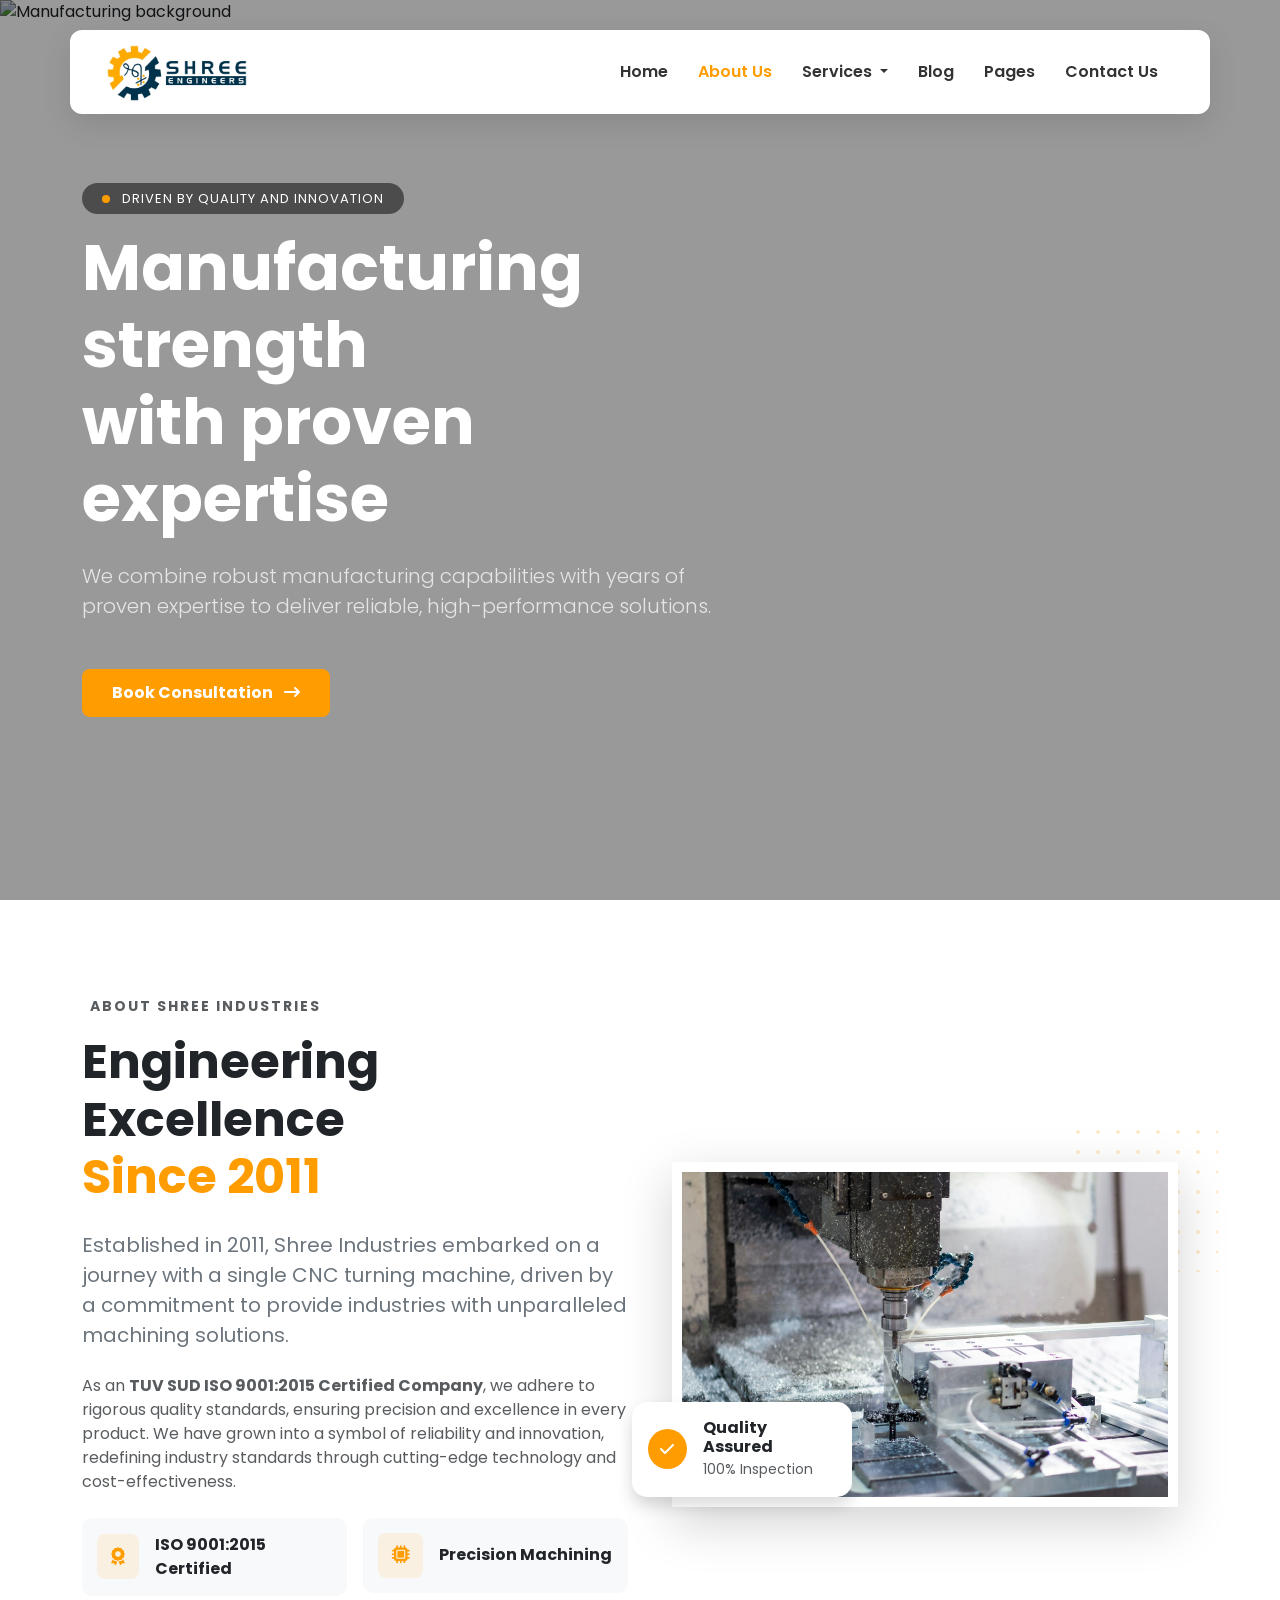
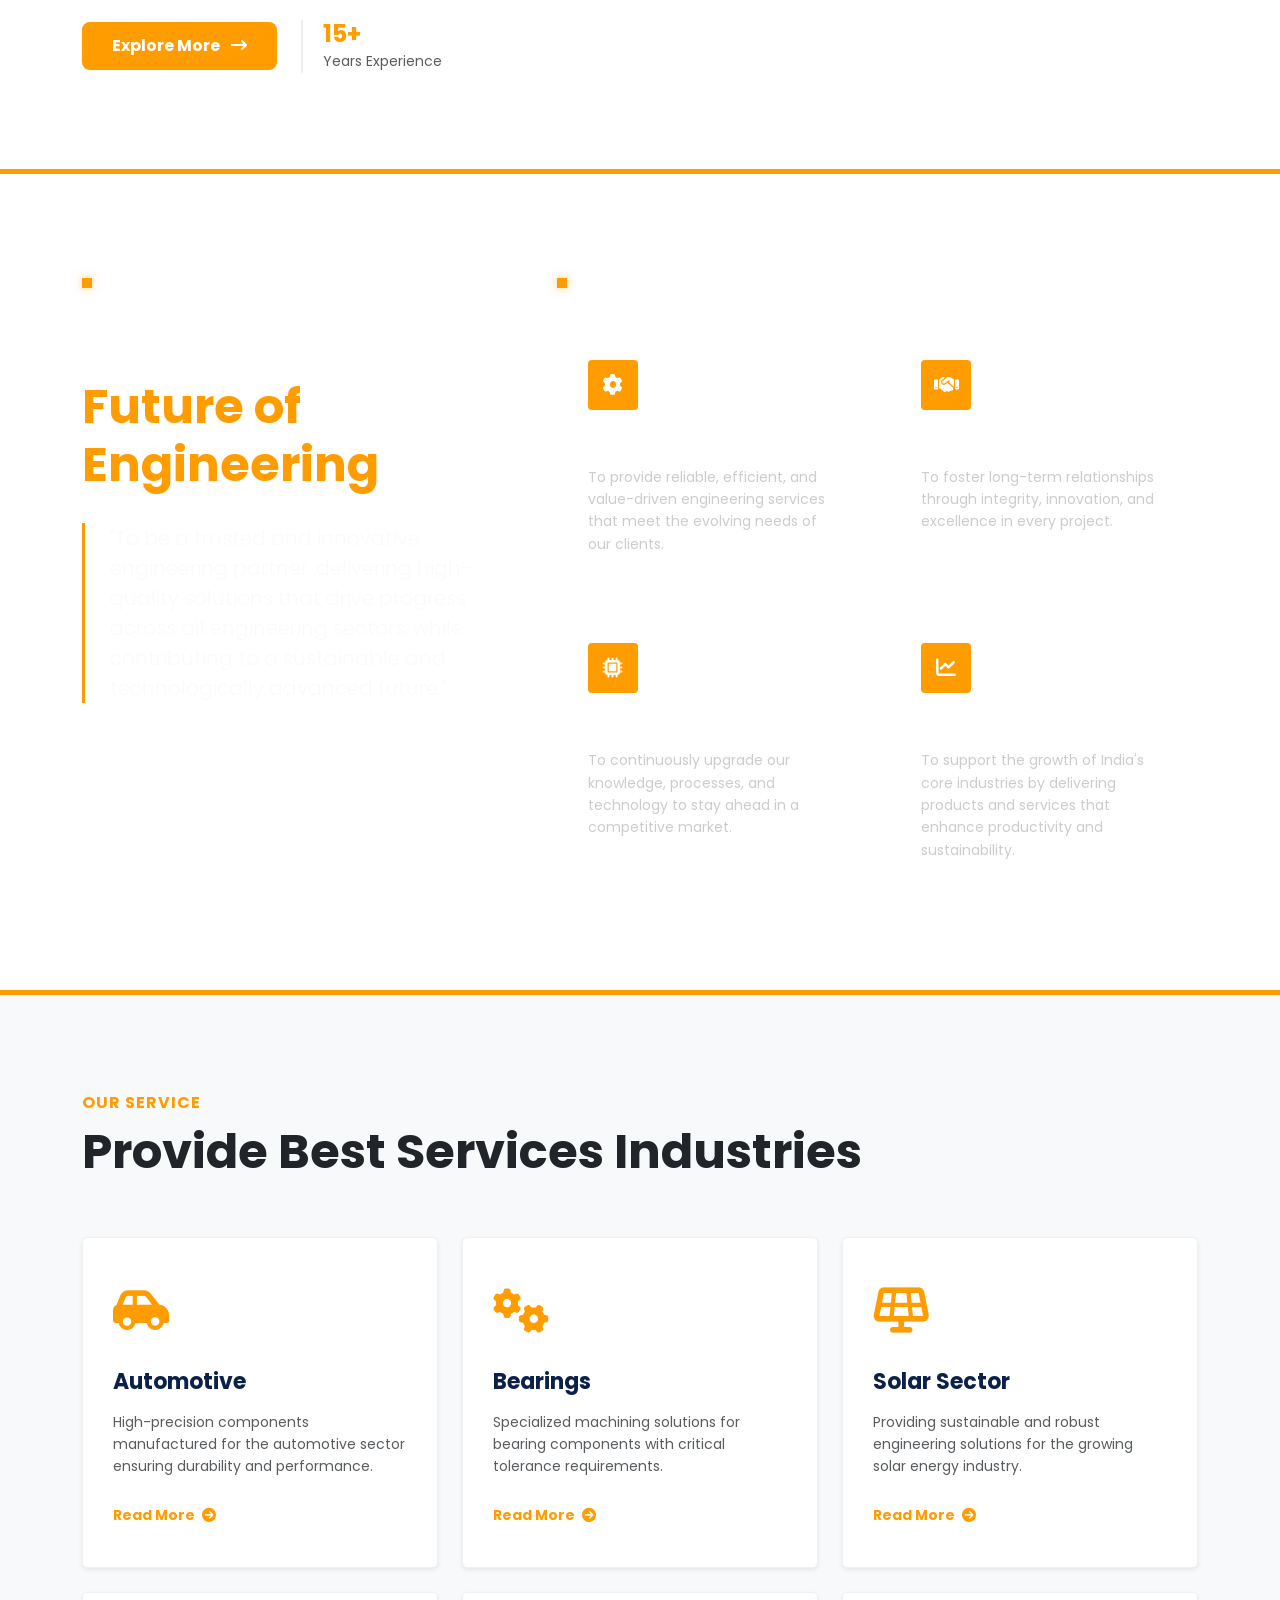
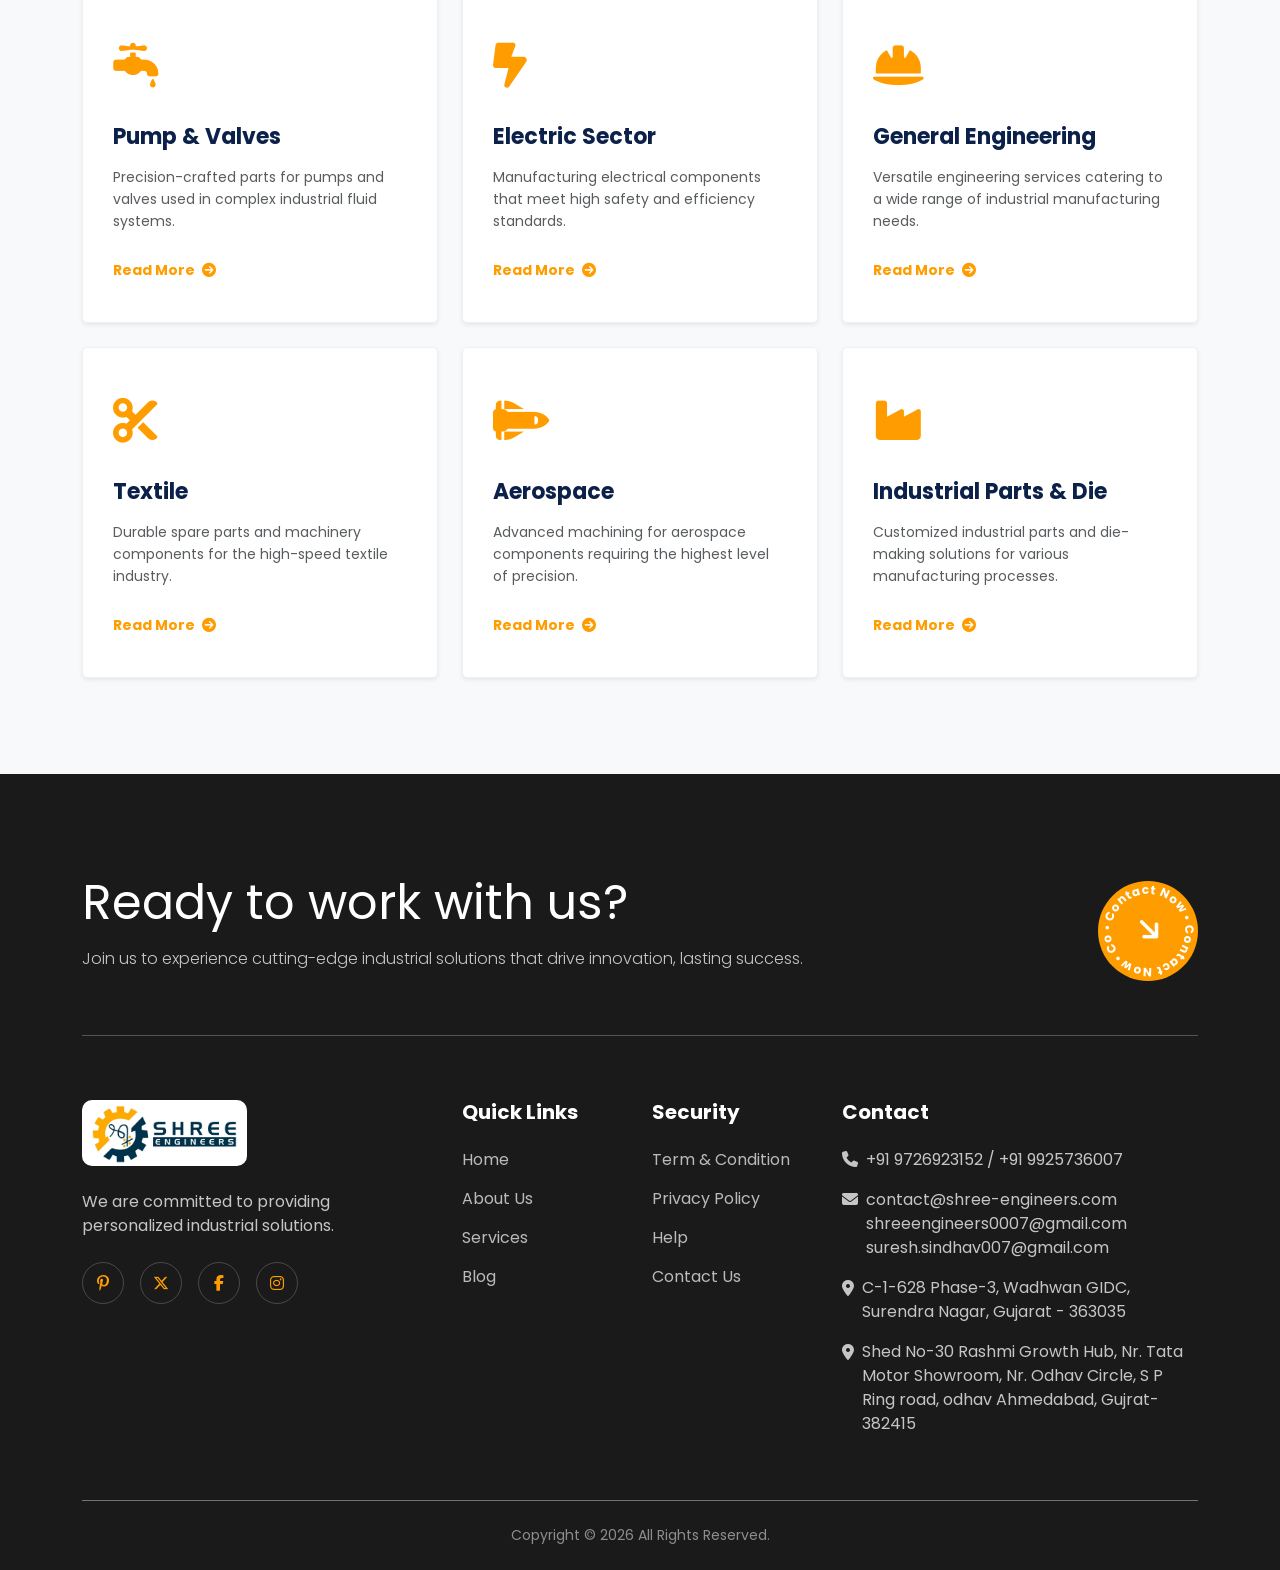
==== commit ed562784: "Add files via upload" ====
--- a/about_us.html
+++ b/about_us.html
@@ -15,6 +15,8 @@
     <link href="https://cdn.jsdelivr.net/npm/bootstrap@5.3.3/dist/css/bootstrap.min.css" rel="stylesheet">
     <!-- Custom CSS -->
     <link rel="stylesheet" href="css/style.css">
+    <!-- Preload hero image for faster LCP -->
+    <link rel="preload" as="image" href="https://images.unsplash.com/photo-1581091226825-a6a2a5aee158?ixlib=rb-4.0.3&auto=format&fit=crop&w=1920&q=80">
     <!-- Slick slider CSS (for responsive jQuery slider) -->
     <link rel="stylesheet" href="https://cdn.jsdelivr.net/npm/slick-carousel@1.8.1/slick/slick.css">
     <link rel="stylesheet" href="https://cdn.jsdelivr.net/npm/slick-carousel@1.8.1/slick/slick-theme.css">
@@ -24,6 +26,20 @@
 <body>
     <!-- Hero Section Start -->
     <section class="hero-section">
+        <!-- Responsive hero image (preload + srcset) for consistent banner on all pages -->
+        <img
+            class="hero-bg-img"
+            src="https://images.unsplash.com/photo-1581091226825-a6a2a5aee158?ixlib=rb-4.0.3&auto=format&fit=crop&w=1024&q=80"
+            srcset="https://images.unsplash.com/photo-1581091226825-a6a2a5aee158?ixlib=rb-4.0.3&auto=format&fit=crop&w=640&q=80 640w,
+                    https://images.unsplash.com/photo-1581091226825-a6a2a5aee158?ixlib=rb-4.0.3&auto=format&fit=crop&w=1024&q=80 1024w,
+                    https://images.unsplash.com/photo-1581091226825-a6a2a5aee158?ixlib=rb-4.0.3&auto=format&fit=crop&w=1600&q=80 1600w,
+                    https://images.unsplash.com/photo-1581091226825-a6a2a5aee158?ixlib=rb-4.0.3&auto=format&fit=crop&w=1920&q=80 1920w"
+            sizes="(max-width: 768px) 100vw, 100vw"
+            alt="Manufacturing background"
+            decoding="async"
+            loading="eager"
+            aria-hidden="true"
+        />
         <div class="container position-relative h-100">
             <!-- Navbar -->
             <nav class="navbar navbar-expand-lg custom-navbar">
@@ -369,138 +385,6 @@
     </div>
 </section>
 
-    <!-- Products Section (Slider) -->
-    <section class="products-section py-5">
-        <div class="container">
-            <div class="row mb-4">
-                <div class="col-12">
-                <span class="text-orange fw-bold text-uppercase" style="letter-spacing: 1px;">Our Products</span>
-                <h2 class="display-5 fw-bold text-dark mt-2">Provide Best Services Industries</h2>
-            </div>
-            </div>
-
-            <div class="products-slider">
-                <div class="product-card">
-                    <div class="product-media">
-                        <img src="https://images.unsplash.com/photo-1581091226825-a6a2a5aee158?ixlib=rb-4.0.3&auto=format&fit=crop&w=1920&q=80" alt="Die Mould Component">
-                    </div>
-                    <div class="product-body">
-                        <h5>CNC Milling and Turning Job Work</h5>
-                        <a href="#" class="btn btn-outline-primary mt-3">View</a>
-                    </div>
-                </div>
-
-                <div class="product-card">
-                    <div class="product-media">
-                        <img src="https://images.unsplash.com/photo-1581091226825-a6a2a5aee158?ixlib=rb-4.0.3&auto=format&fit=crop&w=1920&q=80" alt="Die Mould Component">
-                    </div>
-                    <div class="product-body">
-                        <h5>Micro Stage Axis</h5>
-                        <a href="#" class="btn btn-outline-primary mt-3">View</a>
-                    </div>
-                </div>
-
-                <div class="product-card">
-                    <div class="product-media">
-                        <img src="https://images.unsplash.com/photo-1581091226825-a6a2a5aee158?ixlib=rb-4.0.3&auto=format&fit=crop&w=1920&q=80" alt="Die Mould Component">
-                    </div>
-                    <div class="product-body">
-                        <h5>Casting Metal Parts</h5>
-                        <a href="#" class="btn btn-outline-primary mt-3">View</a>
-                    </div>
-                </div>
-
-                <div class="product-card">
-                    <div class="product-media">
-                        <img src="https://images.unsplash.com/photo-1581091226825-a6a2a5aee158?ixlib=rb-4.0.3&auto=format&fit=crop&w=1920&q=80" alt="Die Mould Component">
-                    </div>
-                    <div class="product-body">
-                        <h5>Automotive Parts</h5>
-                        <a href="#" class="btn btn-outline-primary mt-3">View</a>
-                    </div>
-                </div>
-                <div class="product-card">
-                    <div class="product-media">
-                        <img src="https://images.unsplash.com/photo-1581091226825-a6a2a5aee158?ixlib=rb-4.0.3&auto=format&fit=crop&w=1920&q=80" alt="Die Mould Component">
-                    </div>
-                    <div class="product-body">
-                        <h5>4 Axis VMC Job Work</h5>
-                        <a href="#" class="btn btn-outline-primary mt-3">View</a>
-                    </div>
-                </div>
-
-                <div class="product-card">
-                    <div class="product-media">
-                        <img src="https://images.unsplash.com/photo-1581091226825-a6a2a5aee158?ixlib=rb-4.0.3&auto=format&fit=crop&w=1920&q=80" alt="Die Mould Component">
-                    </div>
-                    <div class="product-body">
-                        <h5>Investment Casted Component</h5>
-                        <a href="#" class="btn btn-outline-primary mt-3">View</a>
-                    </div>
-                </div>
-
-                <div class="product-card">
-                    <div class="product-media">
-                        <img src="https://images.unsplash.com/photo-1581091226825-a6a2a5aee158?ixlib=rb-4.0.3&auto=format&fit=crop&w=1920&q=80" alt="Die Mould Component">
-                    </div>
-                    <div class="product-body">
-                        <h5>Hydraulic Fitting</h5>
-                        <a href="#" class="btn btn-outline-primary mt-3">View</a>
-                    </div>
-                </div>
-
-                <div class="product-card">
-                    <div class="product-media">
-                        <img src="https://images.unsplash.com/photo-1581091226825-a6a2a5aee158?ixlib=rb-4.0.3&auto=format&fit=crop&w=1920&q=80" alt="Die Mould Component">
-                    </div>
-                    <div class="product-body">
-                        <h5>Hydraulic Parts</h5>
-                        <a href="#" class="btn btn-outline-primary mt-3">View</a>
-                    </div>
-                </div>
-                <div class="product-card">
-                    <div class="product-media">
-                        <img src="https://images.unsplash.com/photo-1581091226825-a6a2a5aee158?ixlib=rb-4.0.3&auto=format&fit=crop&w=1920&q=80" alt="Die Mould Component">
-                    </div>
-                    <div class="product-body">
-                        <h5>Pump Parts</h5>
-                        <a href="#" class="btn btn-outline-primary mt-3">View</a>
-                    </div>
-                </div>
-
-                <div class="product-card">
-                    <div class="product-media">
-                        <img src="https://images.unsplash.com/photo-1581091226825-a6a2a5aee158?ixlib=rb-4.0.3&auto=format&fit=crop&w=1920&q=80" alt="Die Mould Component">
-                    </div>
-                    <div class="product-body">
-                        <h5>High Volume Production Components</h5>
-                        <a href="#" class="btn btn-outline-primary mt-3">View</a>
-                    </div>
-                </div>
-
-                <div class="product-card">
-                    <div class="product-media">
-                        <img src="https://images.unsplash.com/photo-1581091226825-a6a2a5aee158?ixlib=rb-4.0.3&auto=format&fit=crop&w=1920&q=80" alt="Die Mould Component">
-                    </div>
-                    <div class="product-body">
-                        <h5>Die Mould Component</h5>
-                        <a href="#" class="btn btn-outline-primary mt-3">View</a>
-                    </div>
-                </div>
-
-                <div class="product-card">
-                    <div class="product-media">
-                        <img src="https://images.unsplash.com/photo-1581091226825-a6a2a5aee158?ixlib=rb-4.0.3&auto=format&fit=crop&w=1920&q=80" alt="Die Mould Component">
-                    </div>
-                    <div class="product-body">
-                        <h5>Jigs and Fixtures</h5>
-                        <a href="#" class="btn btn-outline-primary mt-3">View</a>
-                    </div>
-                </div>
-            </div>
-        </div>
-    </section>
-    
 <!-- Footer Section Start -->
 <footer class="footer-main">
     <div class="container">
--- a/css/style.css
+++ b/css/style.css
@@ -20,13 +20,31 @@
     position: relative;
     height: 100vh;
     min-height: 800px;
-    background: linear-gradient(rgba(0, 0, 0, 0.4), rgba(0, 0, 0, 0.4)), 
-                url('https://images.unsplash.com/photo-1581091226825-a6a2a5aee158?ixlib=rb-4.0.3&auto=format&fit=crop&w=1920&q=80');
+    /* Gradient overlay only - hero image moved into HTML for preload/responsive control */
+    background: linear-gradient(rgba(0, 0, 0, 0.4), rgba(0, 0, 0, 0.4));
     background-size: cover;
     background-position: center;
-    background-attachment: fixed;
     display: flex;
     align-items: center;
+}
+
+/* Hero background image inserted in HTML for preload and responsive srcset */
+.hero-bg-img {
+    position: absolute;
+    inset: 0;
+    width: 100%;
+    height: 100%;
+    object-fit: cover;
+    object-position: center;
+    z-index: 0;
+    filter: brightness(0.5);
+    -webkit-transform: translate3d(0,0,0);
+    transform: translate3d(0,0,0);
+}
+
+.hero-section > .container { /* ensure container content sits above bg */
+    position: relative;
+    z-index: 1;
 }
 
 /* Custom Navbar */
@@ -687,5 +705,30 @@
     }
 }
 
+/* iOS / Mobile Safari fixes
+   Backgrounds with `background-attachment: fixed` render poorly on iOS.
+   Force `scroll` on touch devices / WebKit where needed and enable
+   a few rendering hints to avoid flicker.
+*/
+@supports (-webkit-overflow-scrolling: touch) {
+    .hero-section,
+    .modern-vm-section,
+    .footer-main::before {
+        background-attachment: scroll !important;
+        -webkit-backface-visibility: hidden;
+        backface-visibility: hidden;
+        transform: translate3d(0,0,0);
+    }
+}
+
+/* Fallback for other touch devices (pointer coarse, no hover) */
+@media (hover: none) and (pointer: coarse) {
+    .hero-section,
+    .modern-vm-section,
+    .footer-main::before {
+        background-attachment: scroll !important;
+    }
+}
+
 /* End products slider */
 
